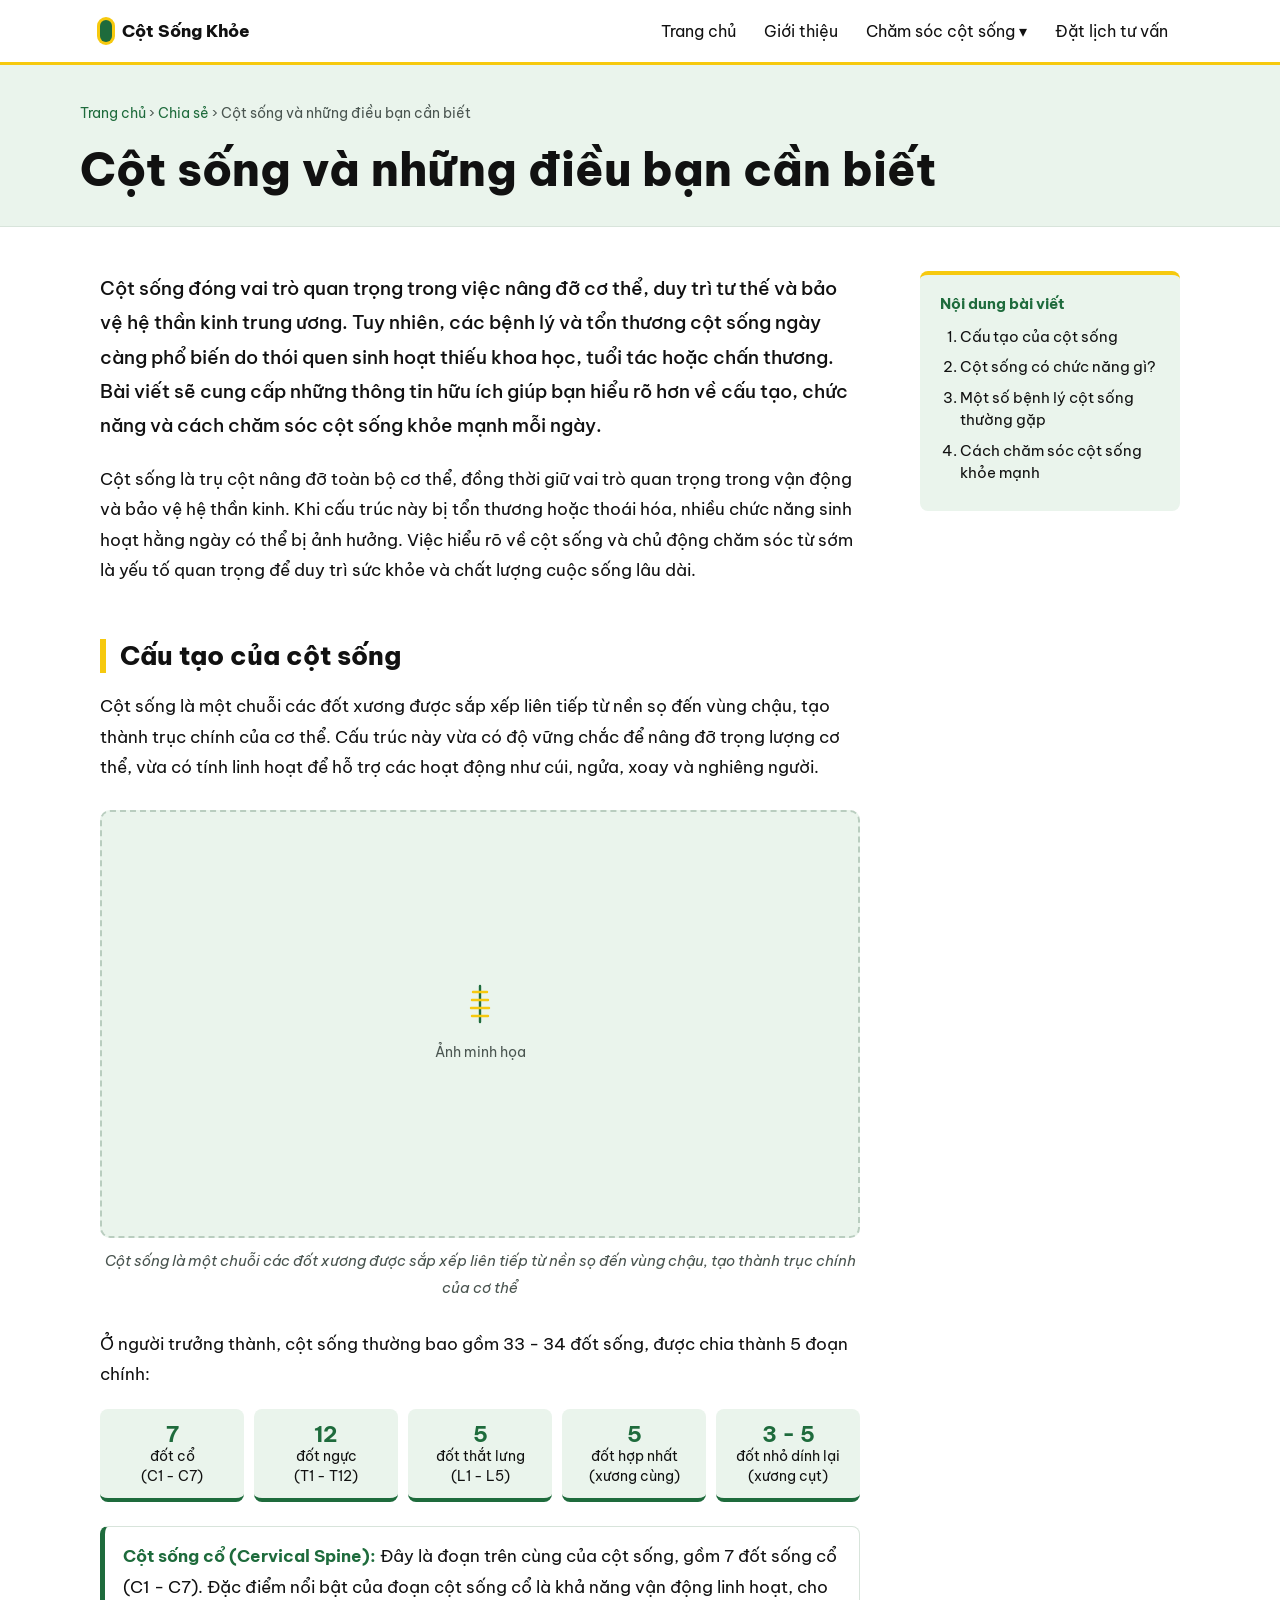
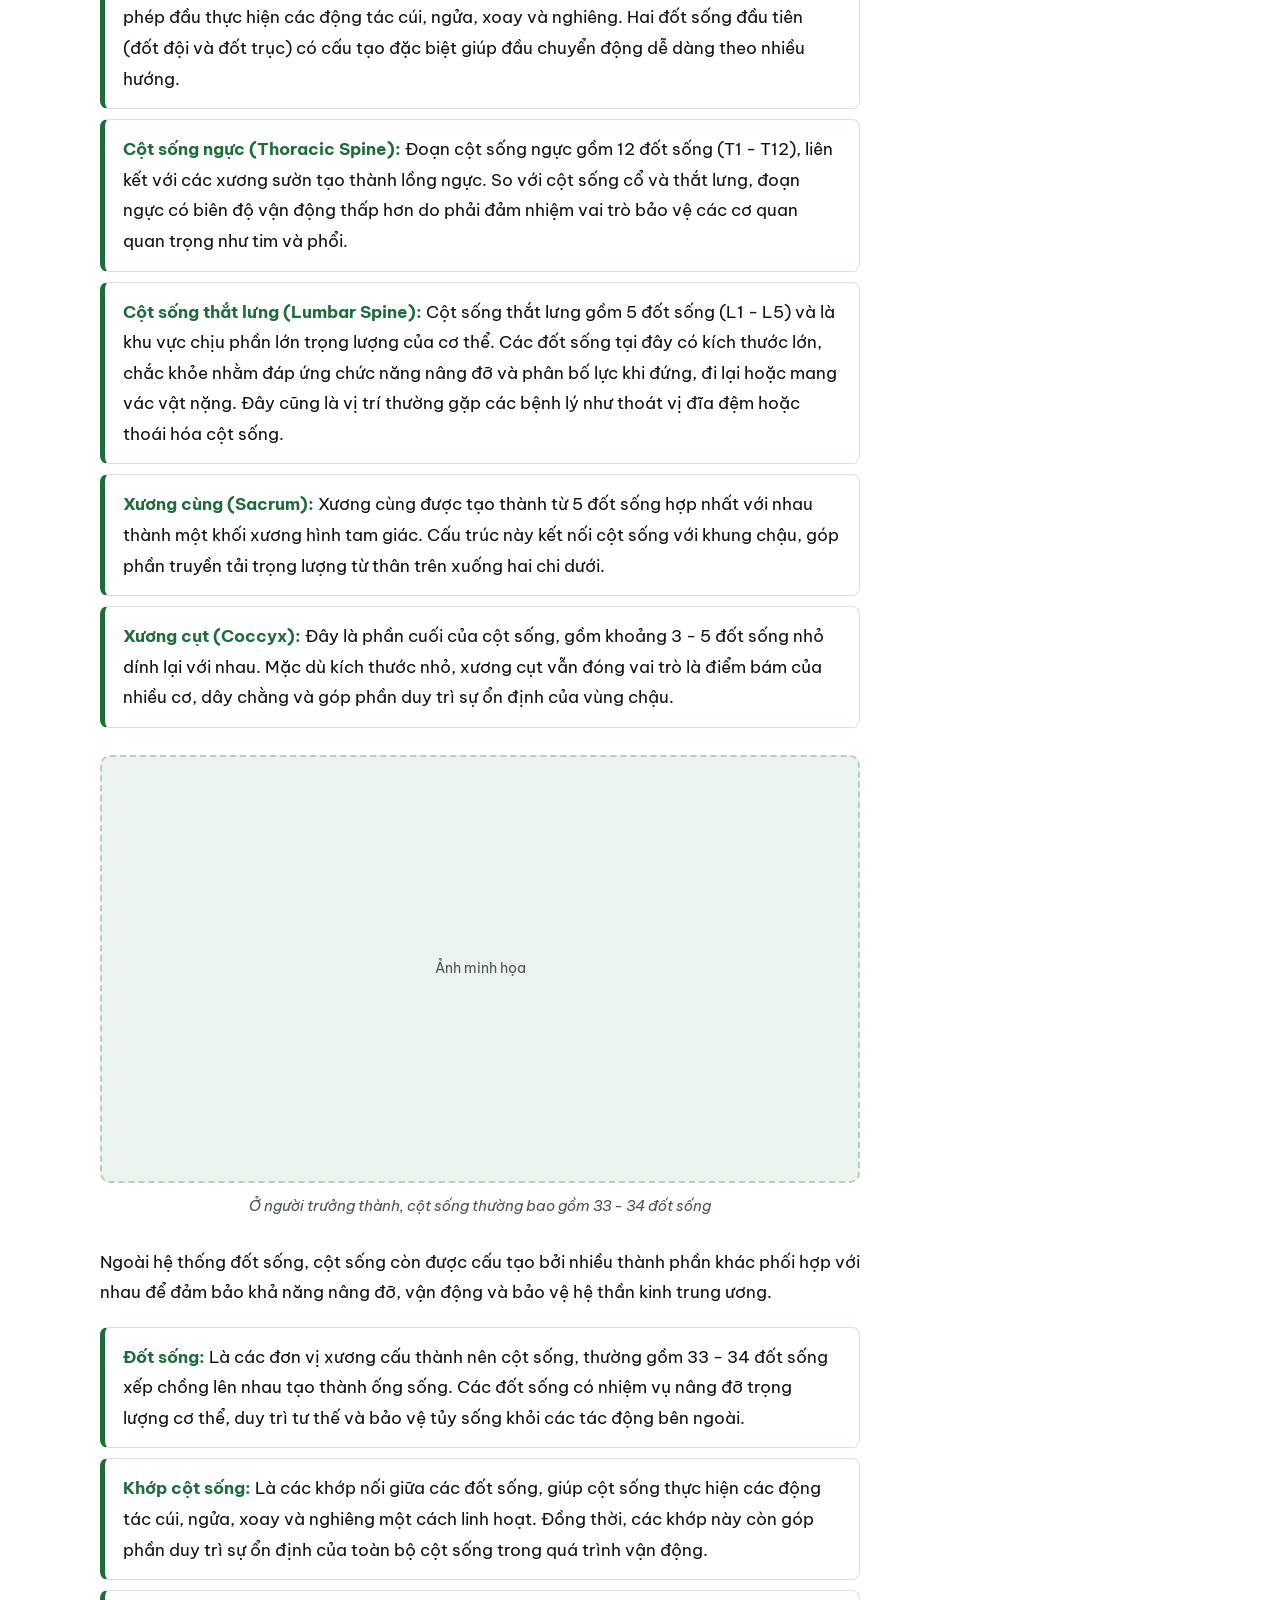
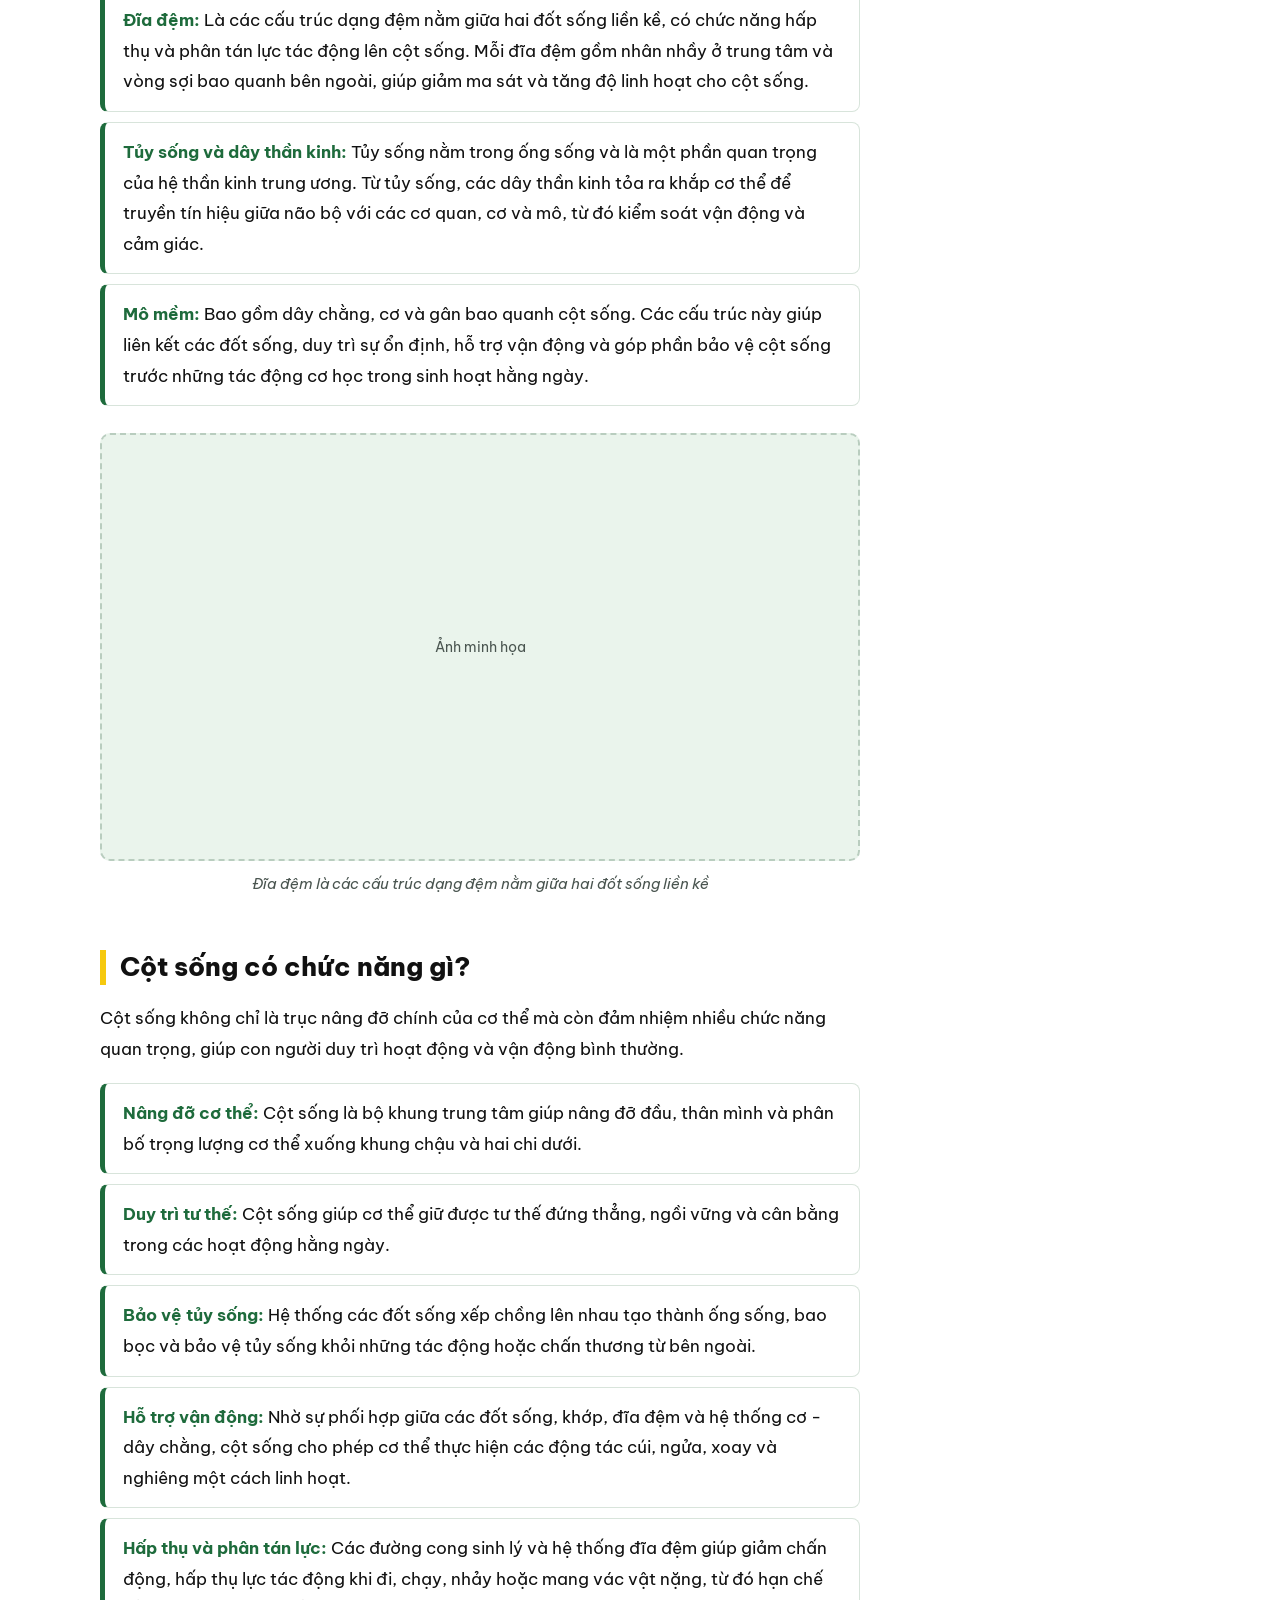
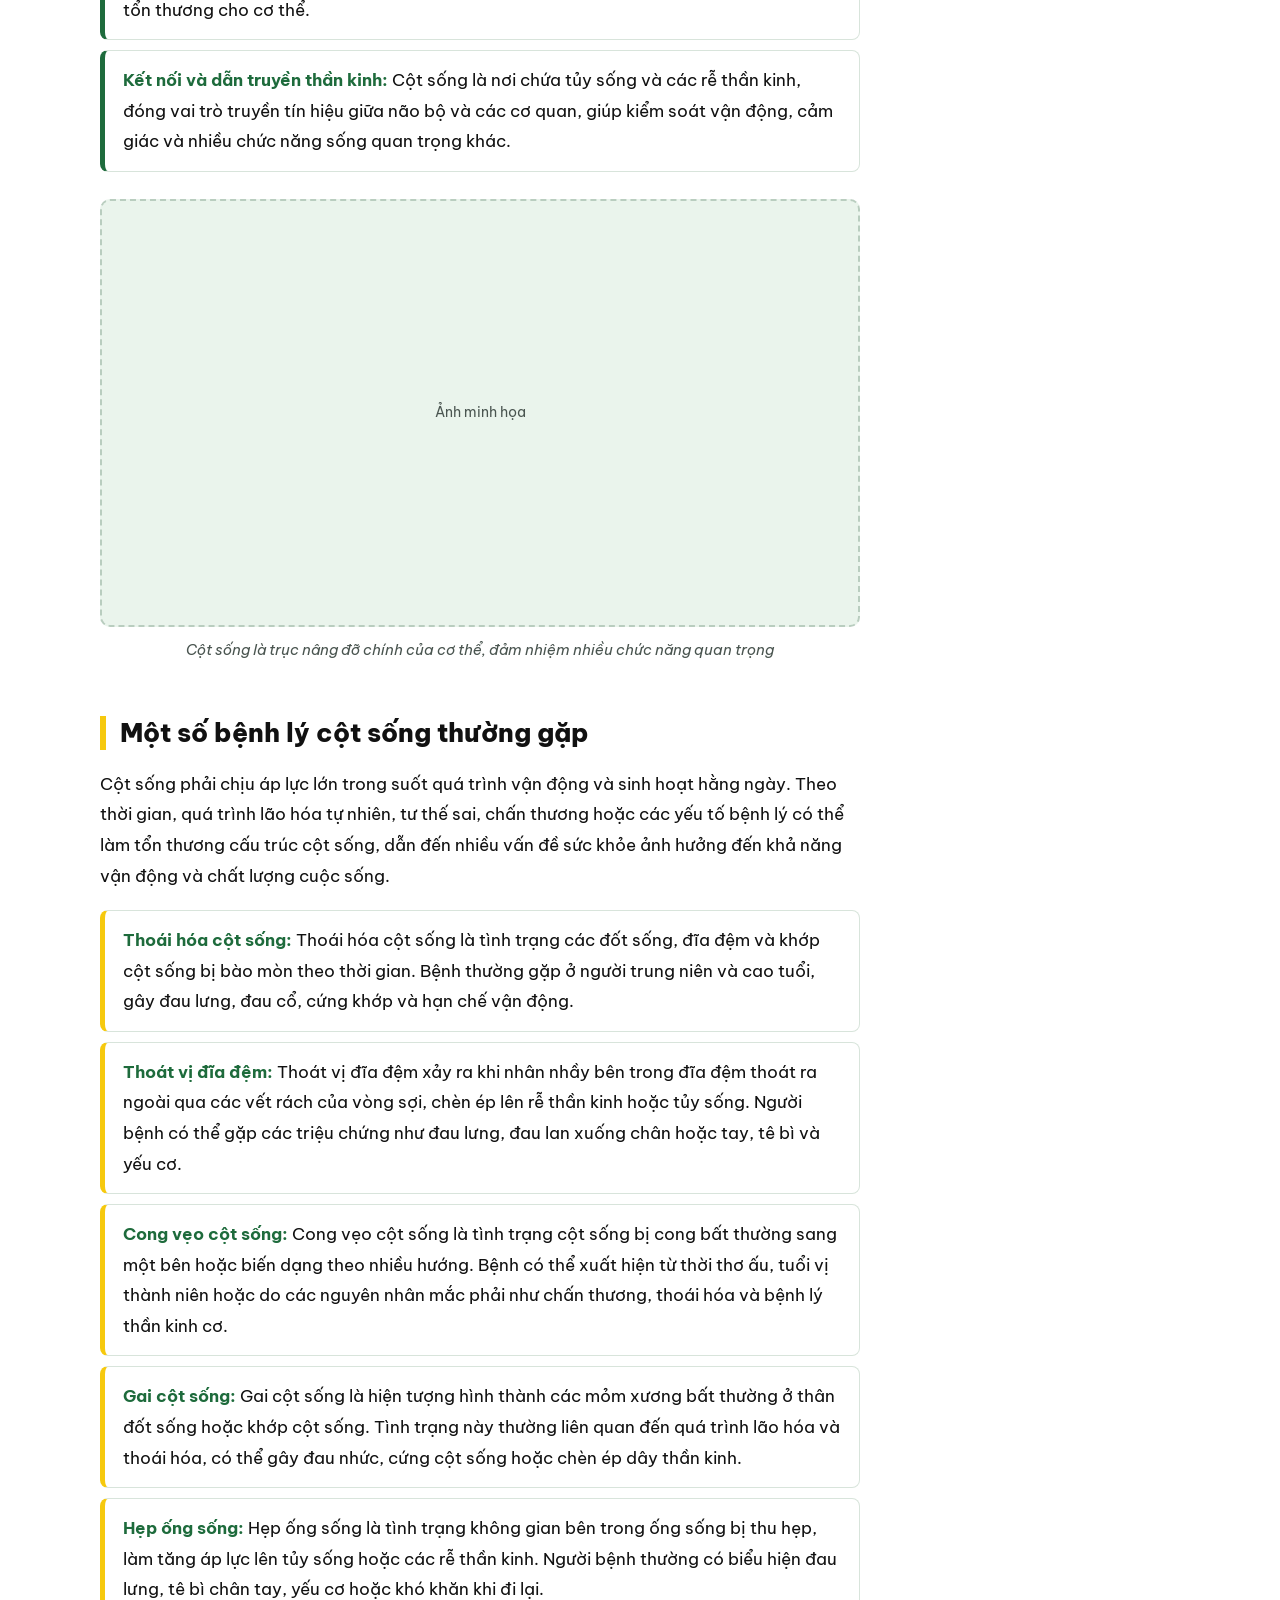
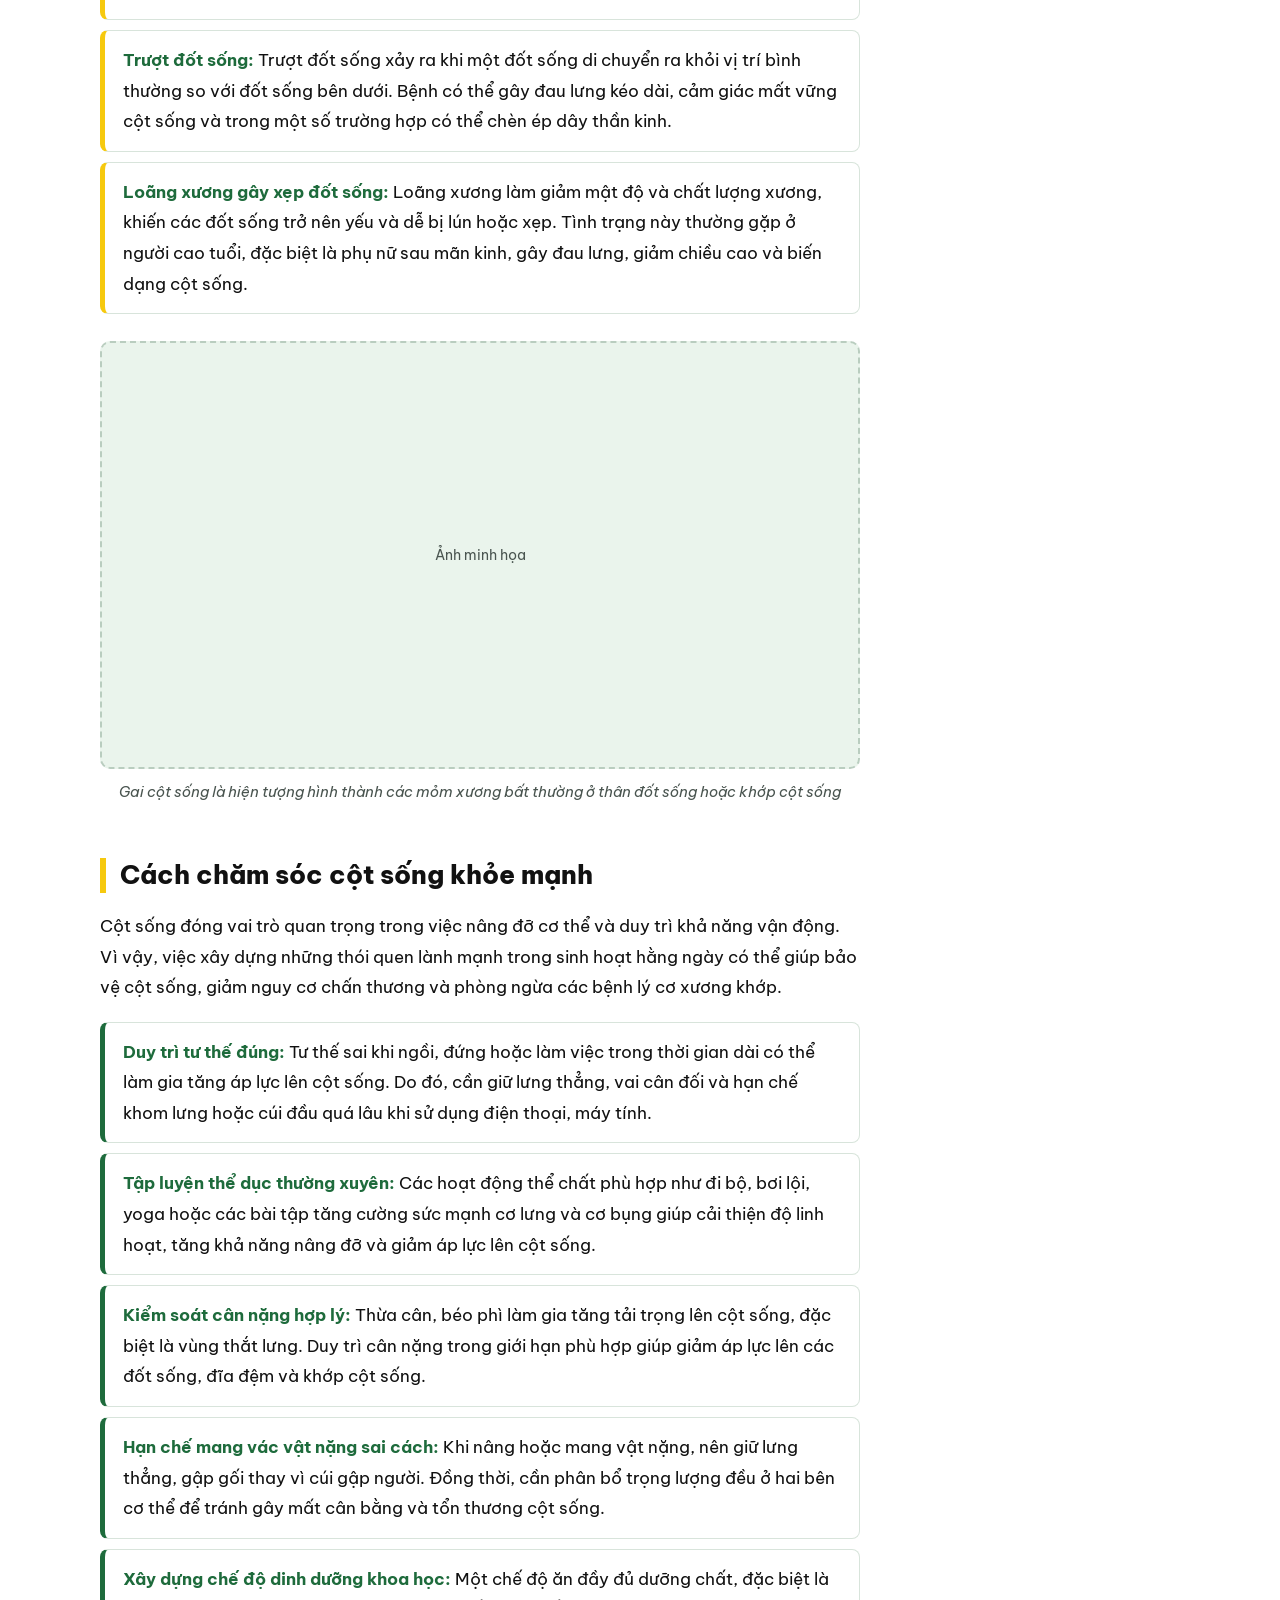
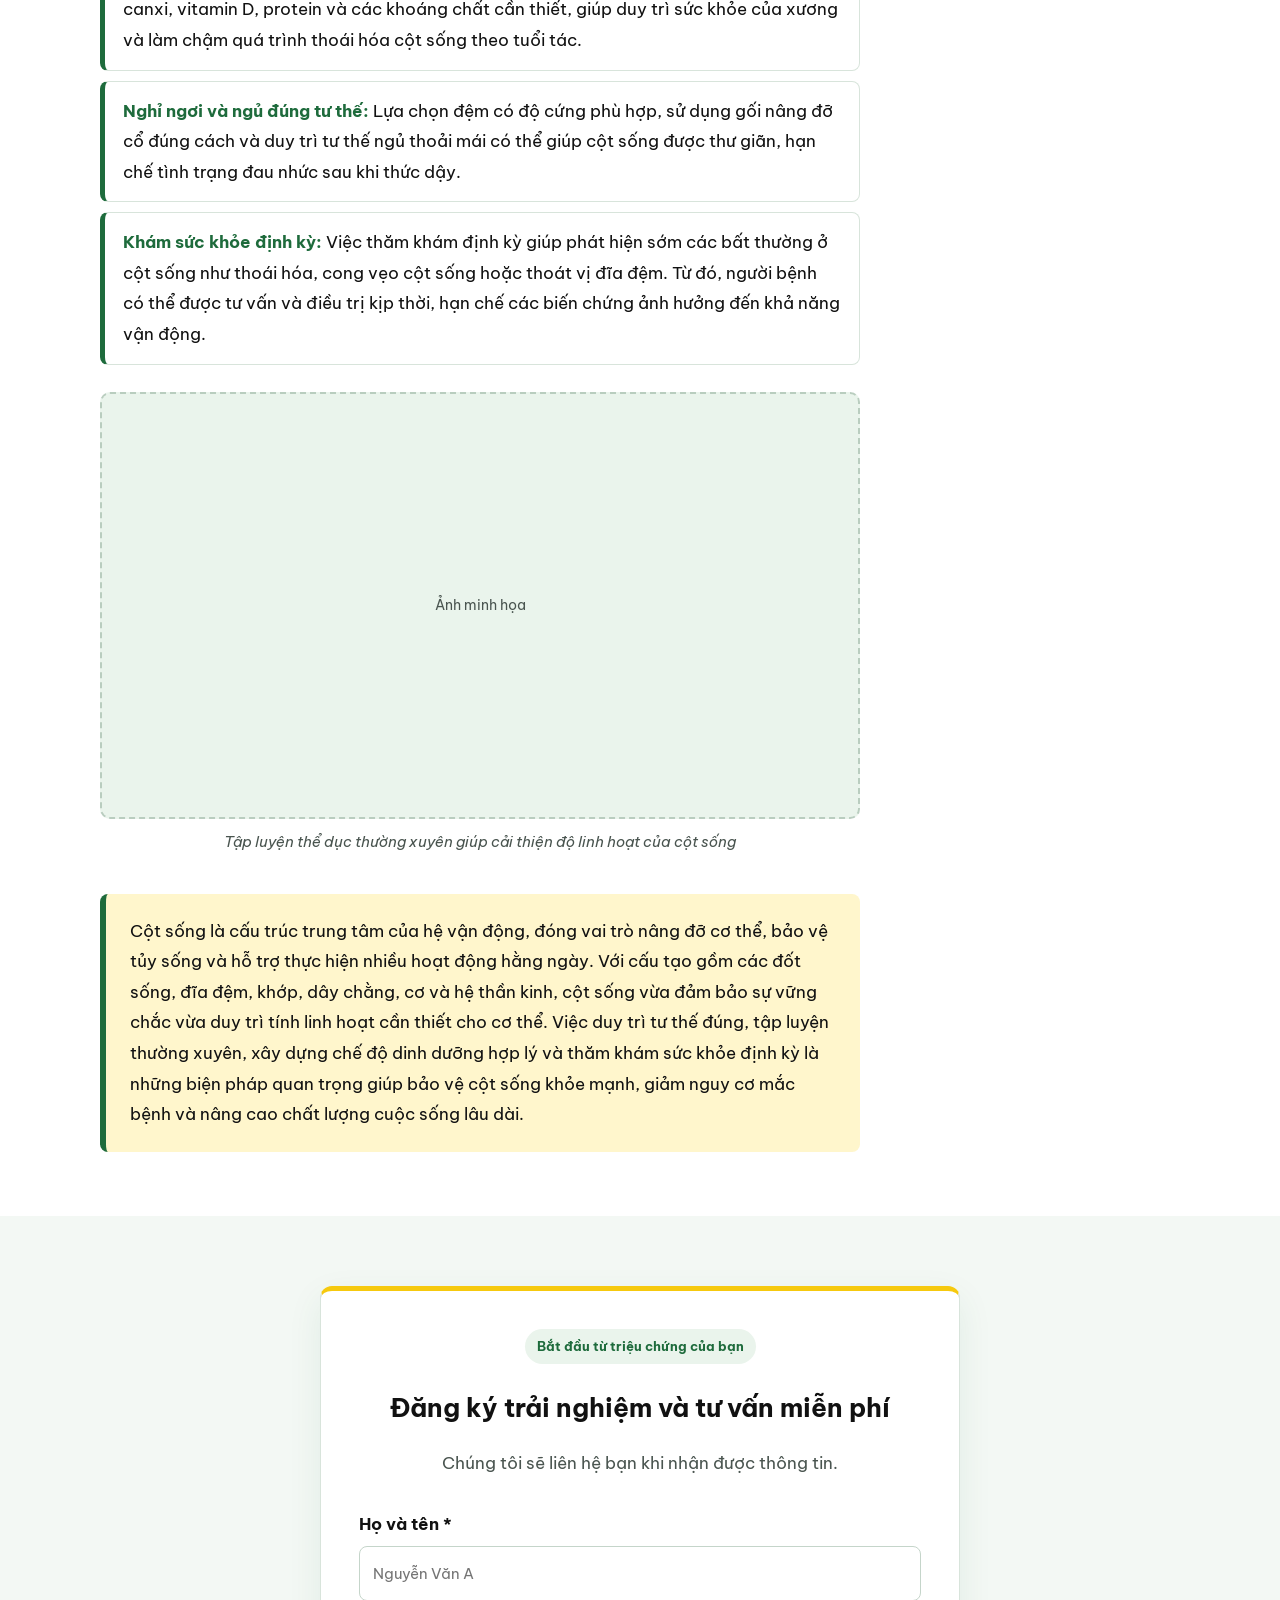
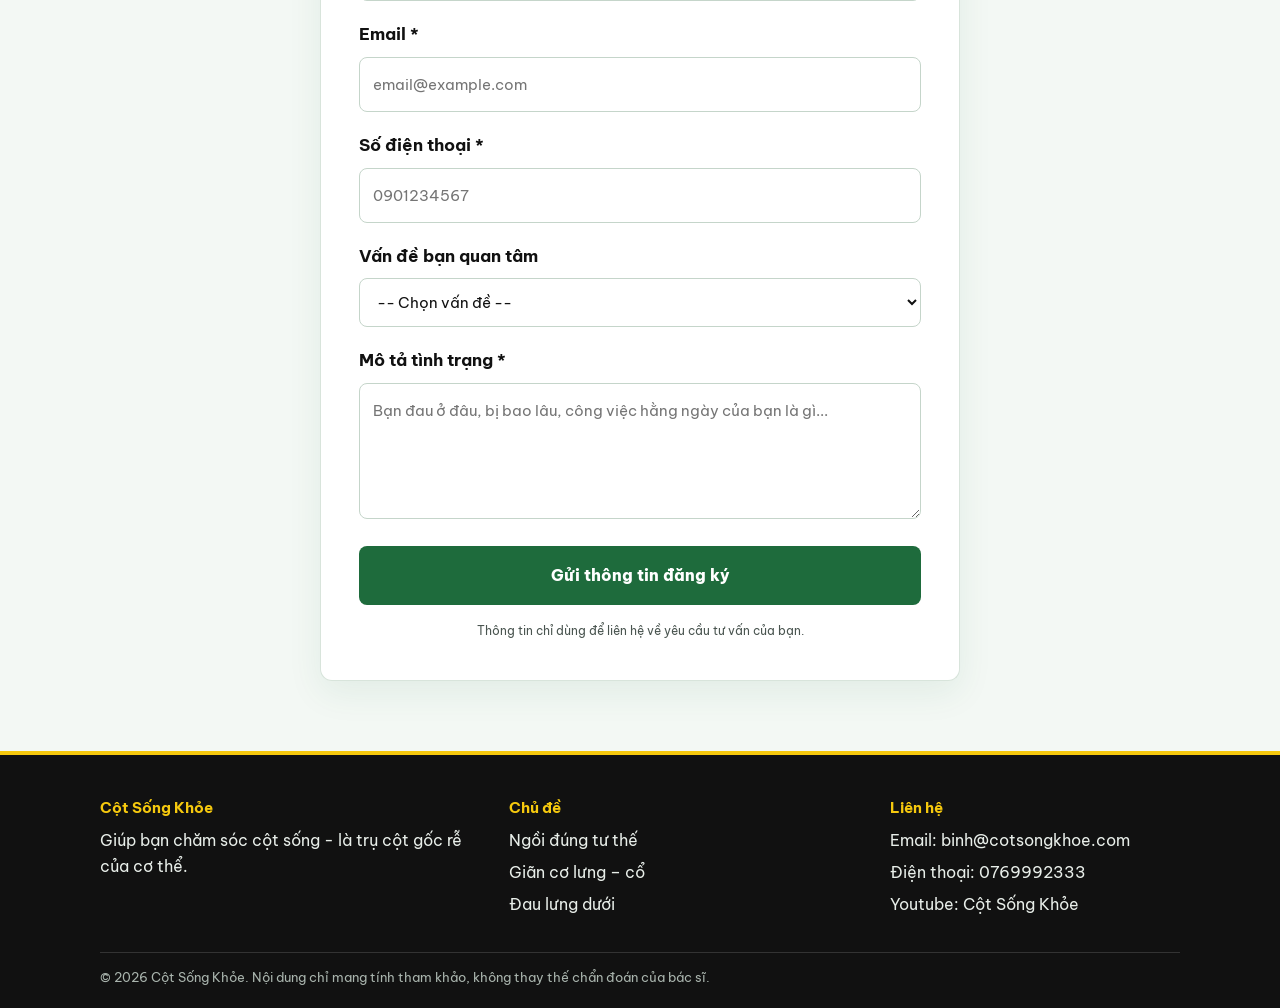
==== cot-song-va-nhung-dieu-ban-can-biet.html @ 14e8d260 "Add files via upload" ====
<!DOCTYPE html>
<html lang="vi">
<head>
<meta charset="utf-8">
<meta name="viewport" content="width=device-width, initial-scale=1, viewport-fit=cover">
<title>Cột sống và những điều bạn cần biết – Cột Sống Khỏe</title>
<meta name="description" content="Tìm hiểu cấu tạo, chức năng, các bệnh lý thường gặp và cách chăm sóc cột sống khỏe mạnh mỗi ngày.">
<meta name="keywords" content="cột sống, cấu tạo cột sống, chức năng cột sống, bệnh lý cột sống, thoái hóa cột sống, thoát vị đĩa đệm, chăm sóc cột sống">
<meta name="author" content="Bảo Yến">
<meta name="robots" content="index, follow, max-image-preview:large">
<meta name="theme-color" content="#1E6B3C">
<link rel="canonical" href="https://cotsongkhoe.com/cot-song-va-nhung-dieu-ban-can-biet.html">
<meta property="og:type" content="article">
<meta property="og:locale" content="vi_VN">
<meta property="og:site_name" content="Cột Sống Khỏe">
<meta property="og:title" content="Cột sống và những điều bạn cần biết">
<meta property="og:description" content="Tìm hiểu cấu tạo, chức năng, các bệnh lý thường gặp và cách chăm sóc cột sống khỏe mạnh mỗi ngày.">
<meta property="og:url" content="https://cotsongkhoe.com/cot-song-va-nhung-dieu-ban-can-biet.html">
<meta property="og:image" content="https://cotsongkhoe.com/cot-song-va-nhung-dieu-ban-can-biet-6.jpg">
<meta property="article:published_time" content="2026-10-18T00:00:00+07:00">
<meta property="article:author" content="Bảo Yến">
<meta property="article:section" content="Chăm sóc cột sống">
<meta name="twitter:card" content="summary_large_image">
<meta name="twitter:title" content="Cột sống và những điều bạn cần biết">
<meta name="twitter:description" content="Tìm hiểu cấu tạo, chức năng, các bệnh lý thường gặp và cách chăm sóc cột sống khỏe mạnh mỗi ngày.">
<meta name="twitter:image" content="https://cotsongkhoe.com/cot-song-va-nhung-dieu-ban-can-biet-6.jpg">
<script type="application/ld+json">
{"@context":"https://schema.org","@type":"Article","headline":"Cột sống và những điều bạn cần biết","description":"Tìm hiểu cấu tạo, chức năng, các bệnh lý thường gặp và cách chăm sóc cột sống khỏe mạnh mỗi ngày.","inLanguage":"vi-VN","datePublished":"2026-10-18","dateModified":"2026-10-18","author":{"@type":"Person","name":"Bảo Yến"},"publisher":{"@type":"Organization","name":"Cột Sống Khỏe"},"image":"https://cotsongkhoe.com/cot-song-va-nhung-dieu-ban-can-biet-6.jpg","mainEntityOfPage":"https://cotsongkhoe.com/cot-song-va-nhung-dieu-ban-can-biet.html"}
</script>
<link rel="preconnect" href="https://fonts.googleapis.com">
<link href="https://fonts.googleapis.com/css2?family=Be+Vietnam+Pro:wght@400;500;600;700;800&display=swap" rel="stylesheet">
<link rel="stylesheet" href="site.css">
<style>
:root{--green:#1E6B3C;--mint:#EAF4EC;--yellow:#F6C90E;--yellow-soft:#FFF6CC;--text:#111;--muted:#4A5550;--line:#D8E4DB;color-scheme:light}
*,*::before,*::after{box-sizing:border-box}
html{scroll-behavior:smooth}
body{margin:0;background:#fff;color:var(--text);font:400 17px/1.8 "Be Vietnam Pro",system-ui,"Segoe UI",Arial,sans-serif;padding-bottom:env(safe-area-inset-bottom,0px)}
a{color:var(--green)}
.page-head{background:var(--mint);border-bottom:1px solid var(--line);padding:36px 20px 28px}
.page-head .in,.layout{max-width:1120px;margin:0 auto}
.crumbs{font-size:14px;color:var(--muted);margin-bottom:14px}
.crumbs a{text-decoration:none}.crumbs a:hover{text-decoration:underline}
h1{font-size:clamp(1.8rem,4.6vw,2.9rem);line-height:1.25;font-weight:800;margin:0;max-width:22em}
.layout{display:grid;grid-template-columns:minmax(0,1fr) 260px;gap:56px;padding:44px 20px 64px}
.toc{order:2;align-self:start;position:sticky;top:96px;background:var(--mint);border-top:4px solid var(--yellow);border-radius:8px;padding:18px 20px;font-size:15px;line-height:1.5}
.toc h2{font-size:15px;margin:0 0 10px;border:0;padding:0;color:var(--green)}
.toc ol{margin:0;padding-left:20px}.toc li{margin-bottom:8px}.toc a{text-decoration:none;color:var(--text)}.toc a:hover{color:var(--green);text-decoration:underline}
.art{font-size:17px;max-width:760px;order:1}
.art p{margin:0 0 1.1em}
.art .lead{font-size:1.12em;font-weight:500}
.art h2{font-size:1.55em;line-height:1.3;font-weight:800;margin:2em 0 .7em;padding-left:14px;border-left:6px solid var(--yellow);scroll-margin-top:96px}
.chips{display:grid;grid-template-columns:repeat(5,1fr);gap:10px;margin:0 0 1.4em;padding:0;list-style:none}
.chips li{background:var(--mint);border-bottom:4px solid var(--green);border-radius:8px;padding:12px 8px;text-align:center;font-size:.82em;line-height:1.4}
.chips b{display:block;font-size:1.6em;color:var(--green);line-height:1.2}
.defs{list-style:none;margin:0 0 1.4em;padding:0}
.defs li{padding:14px 18px;margin-bottom:10px;border:1px solid var(--line);border-left:5px solid var(--green);border-radius:8px;background:#fff}
.defs.warn li{border-left-color:var(--yellow)}
.defs strong{color:var(--green)}
figure{margin:1.6em 0}
.fig{aspect-ratio:16/9;background:var(--mint);border:2px dashed #B9CDBF;border-radius:10px;display:grid;place-items:center;text-align:center;color:var(--muted);font-size:14px}
.fig svg{width:44px;height:44px;margin-bottom:6px}
figcaption{margin-top:10px;font-size:.88em;color:var(--muted);text-align:center;font-style:italic}
.sum{margin-top:2.2em;padding:22px 24px;background:var(--yellow-soft);border-left:6px solid var(--green);border-radius:8px}
.sum p{margin:0}
@media(max-width:900px){
 .layout{grid-template-columns:1fr;gap:28px;padding-top:28px}
 .toc{order:0;position:static}
 .art{order:1}
 .chips{grid-template-columns:repeat(2,1fr)}
 .chips li:last-child{grid-column:1/-1}
}
@media(prefers-reduced-motion:reduce){html{scroll-behavior:auto}}
</style>
</head>
<body>
<div id="site-header"></div>

<div class="page-head"><div class="in">
 <div class="crumbs"><a href="index.html">Trang chủ</a> › <a href="index.html#/chia-se">Chia sẻ</a> › Cột sống và những điều bạn cần biết</div>
 <h1>Cột sống và những điều bạn cần biết</h1>
</div></div>

<div class="layout">
<aside class="toc" aria-label="Mục lục">
 <h2>Nội dung bài viết</h2>
 <ol>
  <li><a href="#cau-tao">Cấu tạo của cột sống</a></li>
  <li><a href="#chuc-nang">Cột sống có chức năng gì?</a></li>
  <li><a href="#benh-ly">Một số bệnh lý cột sống thường gặp</a></li>
  <li><a href="#cham-soc">Cách chăm sóc cột sống khỏe mạnh</a></li>
 </ol>
</aside>

<article class="art" id="art">
<p class="lead">Cột sống đóng vai trò quan trọng trong việc nâng đỡ cơ thể, duy trì tư thế và bảo vệ hệ thần kinh trung ương. Tuy nhiên, các bệnh lý và tổn thương cột sống ngày càng phổ biến do thói quen sinh hoạt thiếu khoa học, tuổi tác hoặc chấn thương. Bài viết sẽ cung cấp những thông tin hữu ích giúp bạn hiểu rõ hơn về cấu tạo, chức năng và cách chăm sóc cột sống khỏe mạnh mỗi ngày.</p>
<p>Cột sống là trụ cột nâng đỡ toàn bộ cơ thể, đồng thời giữ vai trò quan trọng trong vận động và bảo vệ hệ thần kinh. Khi cấu trúc này bị tổn thương hoặc thoái hóa, nhiều chức năng sinh hoạt hằng ngày có thể bị ảnh hưởng. Việc hiểu rõ về cột sống và chủ động chăm sóc từ sớm là yếu tố quan trọng để duy trì sức khỏe và chất lượng cuộc sống lâu dài.</p>

<h2 id="cau-tao">Cấu tạo của cột sống</h2>
<p>Cột sống là một chuỗi các đốt xương được sắp xếp liên tiếp từ nền sọ đến vùng chậu, tạo thành trục chính của cơ thể. Cấu trúc này vừa có độ vững chắc để nâng đỡ trọng lượng cơ thể, vừa có tính linh hoạt để hỗ trợ các hoạt động như cúi, ngửa, xoay và nghiêng người.</p>
<figure><div class="fig" role="img" aria-label="Vị trí ảnh minh họa"><div><svg viewBox="0 0 44 44" fill="none" stroke="#1E6B3C" stroke-width="2.4" stroke-linecap="round"><path d="M22 4v36"/><path d="M15 10h14M14 18h16M13 26h18M14 34h16" stroke="#F6C90E"/></svg><br>Ảnh minh họa</div></div><figcaption>Cột sống là một chuỗi các đốt xương được sắp xếp liên tiếp từ nền sọ đến vùng chậu, tạo thành trục chính của cơ thể</figcaption></figure>
<p>Ở người trưởng thành, cột sống thường bao gồm 33 - 34 đốt sống, được chia thành 5 đoạn chính:</p>
<ul class="chips" aria-label="Tóm tắt 5 đoạn cột sống">
 <li><b>7</b>đốt cổ<br>(C1 - C7)</li><li><b>12</b>đốt ngực<br>(T1 - T12)</li><li><b>5</b>đốt thắt lưng<br>(L1 - L5)</li><li><b>5</b>đốt hợp nhất<br>(xương cùng)</li><li><b>3 - 5</b>đốt nhỏ dính lại<br>(xương cụt)</li>
</ul>
<ul class="defs">
 <li><strong>Cột sống cổ (Cervical Spine):</strong> Đây là đoạn trên cùng của cột sống, gồm 7 đốt sống cổ (C1 - C7). Đặc điểm nổi bật của đoạn cột sống cổ là khả năng vận động linh hoạt, cho phép đầu thực hiện các động tác cúi, ngửa, xoay và nghiêng. Hai đốt sống đầu tiên (đốt đội và đốt trục) có cấu tạo đặc biệt giúp đầu chuyển động dễ dàng theo nhiều hướng.</li>
 <li><strong>Cột sống ngực (Thoracic Spine):</strong> Đoạn cột sống ngực gồm 12 đốt sống (T1 - T12), liên kết với các xương sườn tạo thành lồng ngực. So với cột sống cổ và thắt lưng, đoạn ngực có biên độ vận động thấp hơn do phải đảm nhiệm vai trò bảo vệ các cơ quan quan trọng như tim và phổi.</li>
 <li><strong>Cột sống thắt lưng (Lumbar Spine):</strong> Cột sống thắt lưng gồm 5 đốt sống (L1 - L5) và là khu vực chịu phần lớn trọng lượng của cơ thể. Các đốt sống tại đây có kích thước lớn, chắc khỏe nhằm đáp ứng chức năng nâng đỡ và phân bố lực khi đứng, đi lại hoặc mang vác vật nặng. Đây cũng là vị trí thường gặp các bệnh lý như thoát vị đĩa đệm hoặc thoái hóa cột sống.</li>
 <li><strong>Xương cùng (Sacrum):</strong> Xương cùng được tạo thành từ 5 đốt sống hợp nhất với nhau thành một khối xương hình tam giác. Cấu trúc này kết nối cột sống với khung chậu, góp phần truyền tải trọng lượng từ thân trên xuống hai chi dưới.</li>
 <li><strong>Xương cụt (Coccyx):</strong> Đây là phần cuối của cột sống, gồm khoảng 3 - 5 đốt sống nhỏ dính lại với nhau. Mặc dù kích thước nhỏ, xương cụt vẫn đóng vai trò là điểm bám của nhiều cơ, dây chằng và góp phần duy trì sự ổn định của vùng chậu.</li>
</ul>
<figure><div class="fig" role="img" aria-label="Vị trí ảnh minh họa"><div>Ảnh minh họa</div></div><figcaption>Ở người trưởng thành, cột sống thường bao gồm 33 - 34 đốt sống</figcaption></figure>
<p>Ngoài hệ thống đốt sống, cột sống còn được cấu tạo bởi nhiều thành phần khác phối hợp với nhau để đảm bảo khả năng nâng đỡ, vận động và bảo vệ hệ thần kinh trung ương.</p>
<ul class="defs">
 <li><strong>Đốt sống:</strong> Là các đơn vị xương cấu thành nên cột sống, thường gồm 33 - 34 đốt sống xếp chồng lên nhau tạo thành ống sống. Các đốt sống có nhiệm vụ nâng đỡ trọng lượng cơ thể, duy trì tư thế và bảo vệ tủy sống khỏi các tác động bên ngoài.</li>
 <li><strong>Khớp cột sống:</strong> Là các khớp nối giữa các đốt sống, giúp cột sống thực hiện các động tác cúi, ngửa, xoay và nghiêng một cách linh hoạt. Đồng thời, các khớp này còn góp phần duy trì sự ổn định của toàn bộ cột sống trong quá trình vận động.</li>
 <li><strong>Đĩa đệm:</strong> Là các cấu trúc dạng đệm nằm giữa hai đốt sống liền kề, có chức năng hấp thụ và phân tán lực tác động lên cột sống. Mỗi đĩa đệm gồm nhân nhầy ở trung tâm và vòng sợi bao quanh bên ngoài, giúp giảm ma sát và tăng độ linh hoạt cho cột sống.</li>
 <li><strong>Tủy sống và dây thần kinh:</strong> Tủy sống nằm trong ống sống và là một phần quan trọng của hệ thần kinh trung ương. Từ tủy sống, các dây thần kinh tỏa ra khắp cơ thể để truyền tín hiệu giữa não bộ với các cơ quan, cơ và mô, từ đó kiểm soát vận động và cảm giác.</li>
 <li><strong>Mô mềm:</strong> Bao gồm dây chằng, cơ và gân bao quanh cột sống. Các cấu trúc này giúp liên kết các đốt sống, duy trì sự ổn định, hỗ trợ vận động và góp phần bảo vệ cột sống trước những tác động cơ học trong sinh hoạt hằng ngày.</li>
</ul>
<figure><div class="fig" role="img" aria-label="Vị trí ảnh minh họa"><div>Ảnh minh họa</div></div><figcaption>Đĩa đệm là các cấu trúc dạng đệm nằm giữa hai đốt sống liền kề</figcaption></figure>

<h2 id="chuc-nang">Cột sống có chức năng gì?</h2>
<p>Cột sống không chỉ là trục nâng đỡ chính của cơ thể mà còn đảm nhiệm nhiều chức năng quan trọng, giúp con người duy trì hoạt động và vận động bình thường.</p>
<ul class="defs">
 <li><strong>Nâng đỡ cơ thể:</strong> Cột sống là bộ khung trung tâm giúp nâng đỡ đầu, thân mình và phân bố trọng lượng cơ thể xuống khung chậu và hai chi dưới.</li>
 <li><strong>Duy trì tư thế:</strong> Cột sống giúp cơ thể giữ được tư thế đứng thẳng, ngồi vững và cân bằng trong các hoạt động hằng ngày.</li>
 <li><strong>Bảo vệ tủy sống:</strong> Hệ thống các đốt sống xếp chồng lên nhau tạo thành ống sống, bao bọc và bảo vệ tủy sống khỏi những tác động hoặc chấn thương từ bên ngoài.</li>
 <li><strong>Hỗ trợ vận động:</strong> Nhờ sự phối hợp giữa các đốt sống, khớp, đĩa đệm và hệ thống cơ - dây chằng, cột sống cho phép cơ thể thực hiện các động tác cúi, ngửa, xoay và nghiêng một cách linh hoạt.</li>
 <li><strong>Hấp thụ và phân tán lực:</strong> Các đường cong sinh lý và hệ thống đĩa đệm giúp giảm chấn động, hấp thụ lực tác động khi đi, chạy, nhảy hoặc mang vác vật nặng, từ đó hạn chế tổn thương cho cơ thể.</li>
 <li><strong>Kết nối và dẫn truyền thần kinh:</strong> Cột sống là nơi chứa tủy sống và các rễ thần kinh, đóng vai trò truyền tín hiệu giữa não bộ và các cơ quan, giúp kiểm soát vận động, cảm giác và nhiều chức năng sống quan trọng khác.</li>
</ul>
<figure><div class="fig" role="img" aria-label="Vị trí ảnh minh họa"><div>Ảnh minh họa</div></div><figcaption>Cột sống là trục nâng đỡ chính của cơ thể, đảm nhiệm nhiều chức năng quan trọng</figcaption></figure>

<h2 id="benh-ly">Một số bệnh lý cột sống thường gặp</h2>
<p>Cột sống phải chịu áp lực lớn trong suốt quá trình vận động và sinh hoạt hằng ngày. Theo thời gian, quá trình lão hóa tự nhiên, tư thế sai, chấn thương hoặc các yếu tố bệnh lý có thể làm tổn thương cấu trúc cột sống, dẫn đến nhiều vấn đề sức khỏe ảnh hưởng đến khả năng vận động và chất lượng cuộc sống.</p>
<ul class="defs warn">
 <li><strong>Thoái hóa cột sống:</strong> Thoái hóa cột sống là tình trạng các đốt sống, đĩa đệm và khớp cột sống bị bào mòn theo thời gian. Bệnh thường gặp ở người trung niên và cao tuổi, gây đau lưng, đau cổ, cứng khớp và hạn chế vận động.</li>
 <li><strong>Thoát vị đĩa đệm:</strong> Thoát vị đĩa đệm xảy ra khi nhân nhầy bên trong đĩa đệm thoát ra ngoài qua các vết rách của vòng sợi, chèn ép lên rễ thần kinh hoặc tủy sống. Người bệnh có thể gặp các triệu chứng như đau lưng, đau lan xuống chân hoặc tay, tê bì và yếu cơ.</li>
 <li><strong>Cong vẹo cột sống:</strong> Cong vẹo cột sống là tình trạng cột sống bị cong bất thường sang một bên hoặc biến dạng theo nhiều hướng. Bệnh có thể xuất hiện từ thời thơ ấu, tuổi vị thành niên hoặc do các nguyên nhân mắc phải như chấn thương, thoái hóa và bệnh lý thần kinh cơ.</li>
 <li><strong>Gai cột sống:</strong> Gai cột sống là hiện tượng hình thành các mỏm xương bất thường ở thân đốt sống hoặc khớp cột sống. Tình trạng này thường liên quan đến quá trình lão hóa và thoái hóa, có thể gây đau nhức, cứng cột sống hoặc chèn ép dây thần kinh.</li>
 <li><strong>Hẹp ống sống:</strong> Hẹp ống sống là tình trạng không gian bên trong ống sống bị thu hẹp, làm tăng áp lực lên tủy sống hoặc các rễ thần kinh. Người bệnh thường có biểu hiện đau lưng, tê bì chân tay, yếu cơ hoặc khó khăn khi đi lại.</li>
 <li><strong>Trượt đốt sống:</strong> Trượt đốt sống xảy ra khi một đốt sống di chuyển ra khỏi vị trí bình thường so với đốt sống bên dưới. Bệnh có thể gây đau lưng kéo dài, cảm giác mất vững cột sống và trong một số trường hợp có thể chèn ép dây thần kinh.</li>
 <li><strong>Loãng xương gây xẹp đốt sống:</strong> Loãng xương làm giảm mật độ và chất lượng xương, khiến các đốt sống trở nên yếu và dễ bị lún hoặc xẹp. Tình trạng này thường gặp ở người cao tuổi, đặc biệt là phụ nữ sau mãn kinh, gây đau lưng, giảm chiều cao và biến dạng cột sống.</li>
</ul>
<figure><div class="fig" role="img" aria-label="Vị trí ảnh minh họa"><div>Ảnh minh họa</div></div><figcaption>Gai cột sống là hiện tượng hình thành các mỏm xương bất thường ở thân đốt sống hoặc khớp cột sống</figcaption></figure>

<h2 id="cham-soc">Cách chăm sóc cột sống khỏe mạnh</h2>
<p>Cột sống đóng vai trò quan trọng trong việc nâng đỡ cơ thể và duy trì khả năng vận động. Vì vậy, việc xây dựng những thói quen lành mạnh trong sinh hoạt hằng ngày có thể giúp bảo vệ cột sống, giảm nguy cơ chấn thương và phòng ngừa các bệnh lý cơ xương khớp.</p>
<ul class="defs">
 <li><strong>Duy trì tư thế đúng:</strong> Tư thế sai khi ngồi, đứng hoặc làm việc trong thời gian dài có thể làm gia tăng áp lực lên cột sống. Do đó, cần giữ lưng thẳng, vai cân đối và hạn chế khom lưng hoặc cúi đầu quá lâu khi sử dụng điện thoại, máy tính.</li>
 <li><strong>Tập luyện thể dục thường xuyên:</strong> Các hoạt động thể chất phù hợp như đi bộ, bơi lội, yoga hoặc các bài tập tăng cường sức mạnh cơ lưng và cơ bụng giúp cải thiện độ linh hoạt, tăng khả năng nâng đỡ và giảm áp lực lên cột sống.</li>
 <li><strong>Kiểm soát cân nặng hợp lý:</strong> Thừa cân, béo phì làm gia tăng tải trọng lên cột sống, đặc biệt là vùng thắt lưng. Duy trì cân nặng trong giới hạn phù hợp giúp giảm áp lực lên các đốt sống, đĩa đệm và khớp cột sống.</li>
 <li><strong>Hạn chế mang vác vật nặng sai cách:</strong> Khi nâng hoặc mang vật nặng, nên giữ lưng thẳng, gập gối thay vì cúi gập người. Đồng thời, cần phân bổ trọng lượng đều ở hai bên cơ thể để tránh gây mất cân bằng và tổn thương cột sống.</li>
 <li><strong>Xây dựng chế độ dinh dưỡng khoa học:</strong> Một chế độ ăn đầy đủ dưỡng chất, đặc biệt là canxi, vitamin D, protein và các khoáng chất cần thiết, giúp duy trì sức khỏe của xương và làm chậm quá trình thoái hóa cột sống theo tuổi tác.</li>
 <li><strong>Nghỉ ngơi và ngủ đúng tư thế:</strong> Lựa chọn đệm có độ cứng phù hợp, sử dụng gối nâng đỡ cổ đúng cách và duy trì tư thế ngủ thoải mái có thể giúp cột sống được thư giãn, hạn chế tình trạng đau nhức sau khi thức dậy.</li>
 <li><strong>Khám sức khỏe định kỳ:</strong> Việc thăm khám định kỳ giúp phát hiện sớm các bất thường ở cột sống như thoái hóa, cong vẹo cột sống hoặc thoát vị đĩa đệm. Từ đó, người bệnh có thể được tư vấn và điều trị kịp thời, hạn chế các biến chứng ảnh hưởng đến khả năng vận động.</li>
</ul>
<figure><div class="fig" role="img" aria-label="Vị trí ảnh minh họa (cot-song-va-nhung-dieu-ban-can-biet-6.jpg)"><div>Ảnh minh họa</div></div><figcaption>Tập luyện thể dục thường xuyên giúp cải thiện độ linh hoạt của cột sống</figcaption></figure>

<div class="sum"><p>Cột sống là cấu trúc trung tâm của hệ vận động, đóng vai trò nâng đỡ cơ thể, bảo vệ tủy sống và hỗ trợ thực hiện nhiều hoạt động hằng ngày. Với cấu tạo gồm các đốt sống, đĩa đệm, khớp, dây chằng, cơ và hệ thần kinh, cột sống vừa đảm bảo sự vững chắc vừa duy trì tính linh hoạt cần thiết cho cơ thể. Việc duy trì tư thế đúng, tập luyện thường xuyên, xây dựng chế độ dinh dưỡng hợp lý và thăm khám sức khỏe định kỳ là những biện pháp quan trọng giúp bảo vệ cột sống khỏe mạnh, giảm nguy cơ mắc bệnh và nâng cao chất lượng cuộc sống lâu dài.</p></div>
</article>
</div>

<div id="form-module"></div>
<div id="site-footer"></div>

<script src="site.js"></script>
</body>
</html>
---- site.css ----
/* site.css – Header & Footer (đã scope trong #site-header / #site-footer)
   Không ảnh hưởng và không bị ảnh hưởng bởi CSS của trang. */

/* ===== Biến màu + nền chung (chỉ có hiệu lực trong header/footer) ===== */
#site-header,
#site-footer{
  --green:#1E6B3C;
  --mint:#EAF4EC;
  --yellow:#F6C90E;
  --yellow-soft:#FFF6CC;
  --bg:#FFFFFF;
  --text:#111111;
  --line:#D8E4DB;
  --black:#111111;
  font:400 16px/1.65 "Be Vietnam Pro",system-ui,"Segoe UI",Arial,sans-serif;
  color:var(--text);
}
#site-header *,
#site-footer *{box-sizing:border-box}
#site-header a,
#site-footer a{color:inherit;text-decoration:none}
#site-header p,
#site-footer p{max-width:none}
#site-header ul,
#site-footer ul{list-style:none;margin:0;padding:0}

/* ===== HEADER ===== */
/* sticky đặt trên wrapper để dính được suốt trang */
#site-header{
  position:sticky;
  top:0;
  z-index:100;
  padding-top:env(safe-area-inset-top,0px);
  background:var(--bg);
}
#site-header .hdr{
  position:relative;
  background:var(--bg);
  border-bottom:3px solid var(--yellow);
}
#site-header .wrap{
  max-width:1120px;
  margin:0 auto;
  padding:0 20px;
  height:62px;
  display:flex;
  align-items:center;
  justify-content:space-between;
}

#site-header .brand{
  display:flex;
  align-items:center;
  gap:10px;
  font-weight:800;
  font-size:17px;
  color:var(--black);
}
#site-header .brand i{
  display:inline-block;
  width:12px;
  height:22px;
  background:var(--green);
  border-radius:6px;
  box-shadow:0 0 0 3px var(--yellow);
}

#site-header .nav{display:flex;gap:4px;align-items:center}
#site-header .nav a,
#site-header .nav button{
  color:var(--text);
  background:none;
  border:0;
  font:inherit;
  line-height:1.4;
  padding:8px 12px;
  border-radius:6px;
  cursor:pointer;
}
#site-header .nav a:hover,
#site-header .nav button:hover{background:var(--mint)}
#site-header .nav a.on{
  background:var(--yellow-soft);
  box-shadow:inset 0 -3px 0 var(--green);
  border-radius:6px 6px 0 0;
}

/* nút CTA trong menu (class "btn") */
#site-header .nav .btn{
  display:inline-block;
  padding:9px 18px;
  margin:0 0 0 6px;
  border:2px solid var(--black);
  border-radius:6px;
  background:var(--yellow);
  color:var(--black);
  font-weight:700;
  transform:none;
}
#site-header .nav .btn:hover{background:var(--yellow);filter:brightness(.95);transform:none}

/* dropdown */
#site-header .dd{position:relative}
#site-header .dd-menu{
  display:none;
  position:absolute;
  left:0;
  top:100%;
  z-index:110;
  min-width:320px;
  padding:6px;
  background:var(--bg);
  border:1px solid var(--line);
  border-top:3px solid var(--green);
  border-radius:0 0 8px 8px;
  box-shadow:0 12px 30px rgba(0,0,0,.15);
}
#site-header .dd:hover .dd-menu,
#site-header .dd.open .dd-menu,
#site-header .dd:focus-within .dd-menu{display:block}
#site-header .dd-menu a{display:block}

#site-header .burger{display:none}

/* ===== FOOTER ===== */
#site-footer .ftr{
  background:var(--black);
  color:#E8EEE9;
  padding:44px 0 20px;
  border-top:4px solid var(--yellow);
}
#site-footer .wrap{max-width:1120px;margin:0 auto;padding:0 20px}
#site-footer .cols{
  display:grid;
  grid-template-columns:1.3fr 1.2fr 1fr;
  gap:32px;
}
#site-footer h3{
  margin:0 0 .6em;
  font-family:inherit;
  font-size:15px;
  font-weight:700;
  line-height:1.25;
  color:var(--yellow);
}
#site-footer p{margin:0 0 .8em;color:#E8EEE9}
#site-footer li{margin-bottom:6px}
#site-footer a:hover{color:var(--yellow);text-decoration:underline}
#site-footer .copy{
  margin-top:28px;
  padding-top:14px;
  border-top:1px solid #333;
  font-size:13px;
  color:#A9B4AD;
}

/* ===== Focus & motion ===== */
#site-header :focus-visible,
#site-footer :focus-visible{outline:3px solid var(--yellow);outline-offset:2px}
#site-header .hdr :focus-visible{outline-color:var(--green)}

@media(prefers-reduced-motion:reduce){
  #site-header *,
  #site-footer *{transition:none!important}
}

/* ===== MOBILE (900px, khớp với trang) ===== */
@media(max-width:900px){
  #site-header .burger{
    display:block;
    background:none;
    border:2px solid var(--green);
    color:var(--text);
    border-radius:6px;
    padding:6px 10px;
    font:inherit;
    cursor:pointer;
  }
  #site-header .nav{
    display:none;
    position:absolute;
    left:0;
    right:0;
    top:100%;
    flex-direction:column;
    align-items:stretch;
    gap:0;
    padding:8px 20px 16px;
    background:var(--bg);
    border-bottom:3px solid var(--yellow);
    box-shadow:0 12px 24px rgba(0,0,0,.1);
  }
  #site-header .nav.open{display:flex}
  #site-header .nav .btn{margin:8px 0 0;text-align:center}
  #site-header .dd-menu{
    position:static;
    display:block;
    min-width:0;
    margin-left:12px;
    padding:0;
    background:transparent;
    border:0;
    border-left:3px solid var(--yellow);
    border-radius:0;
    box-shadow:none;
  }
  #site-footer .cols{grid-template-columns:1fr;gap:28px}
}
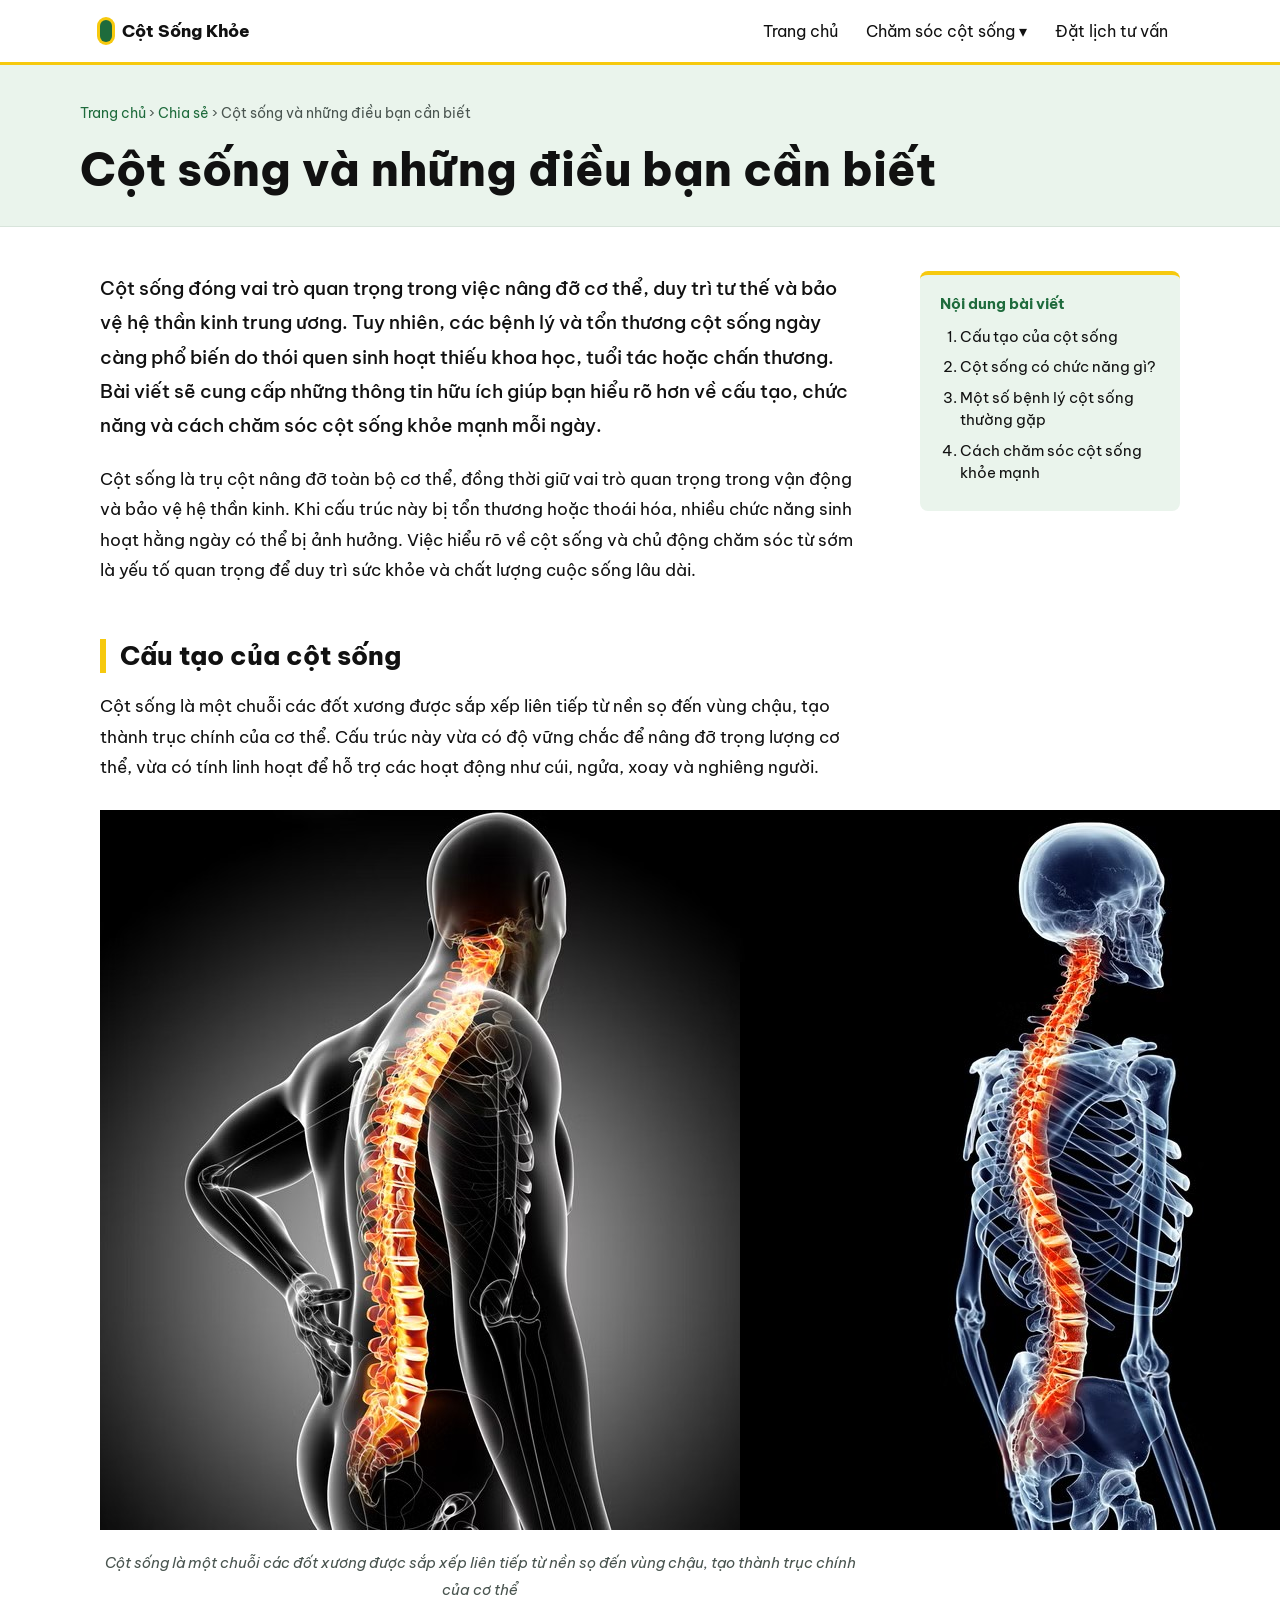
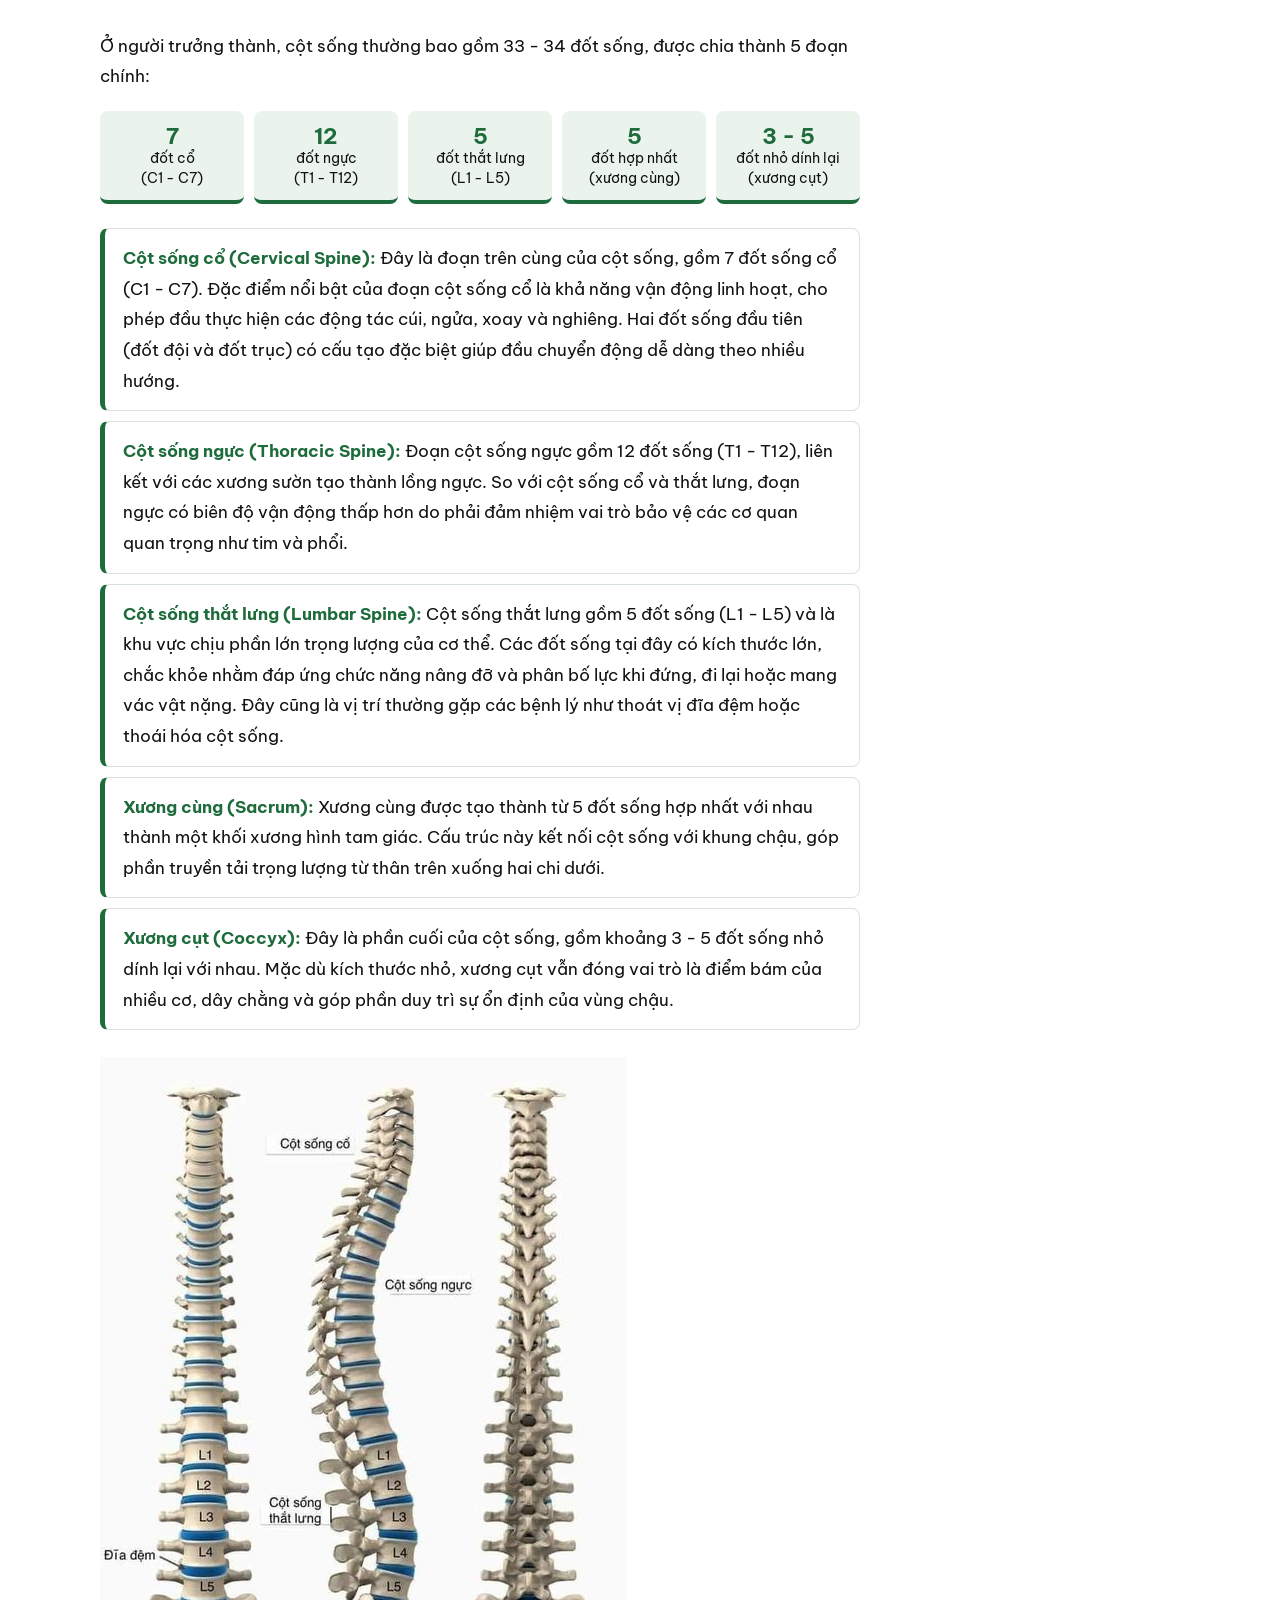
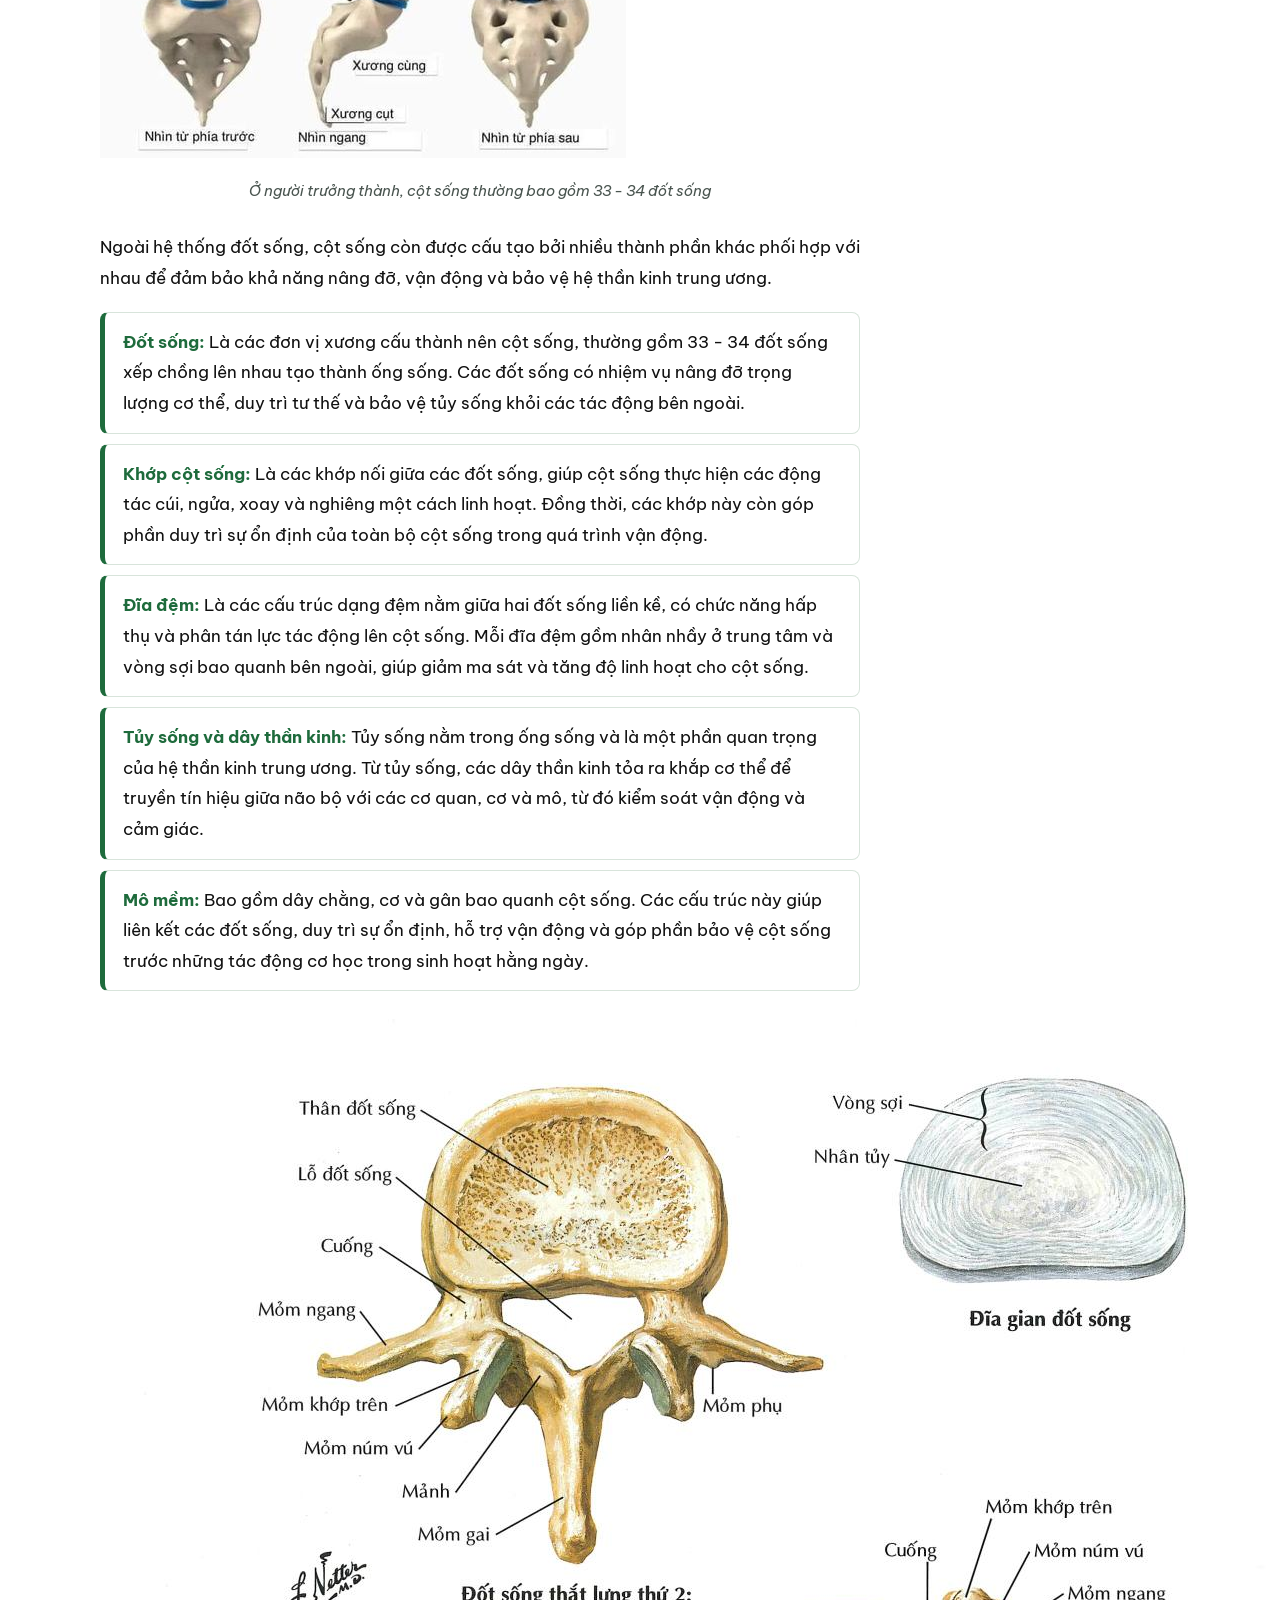
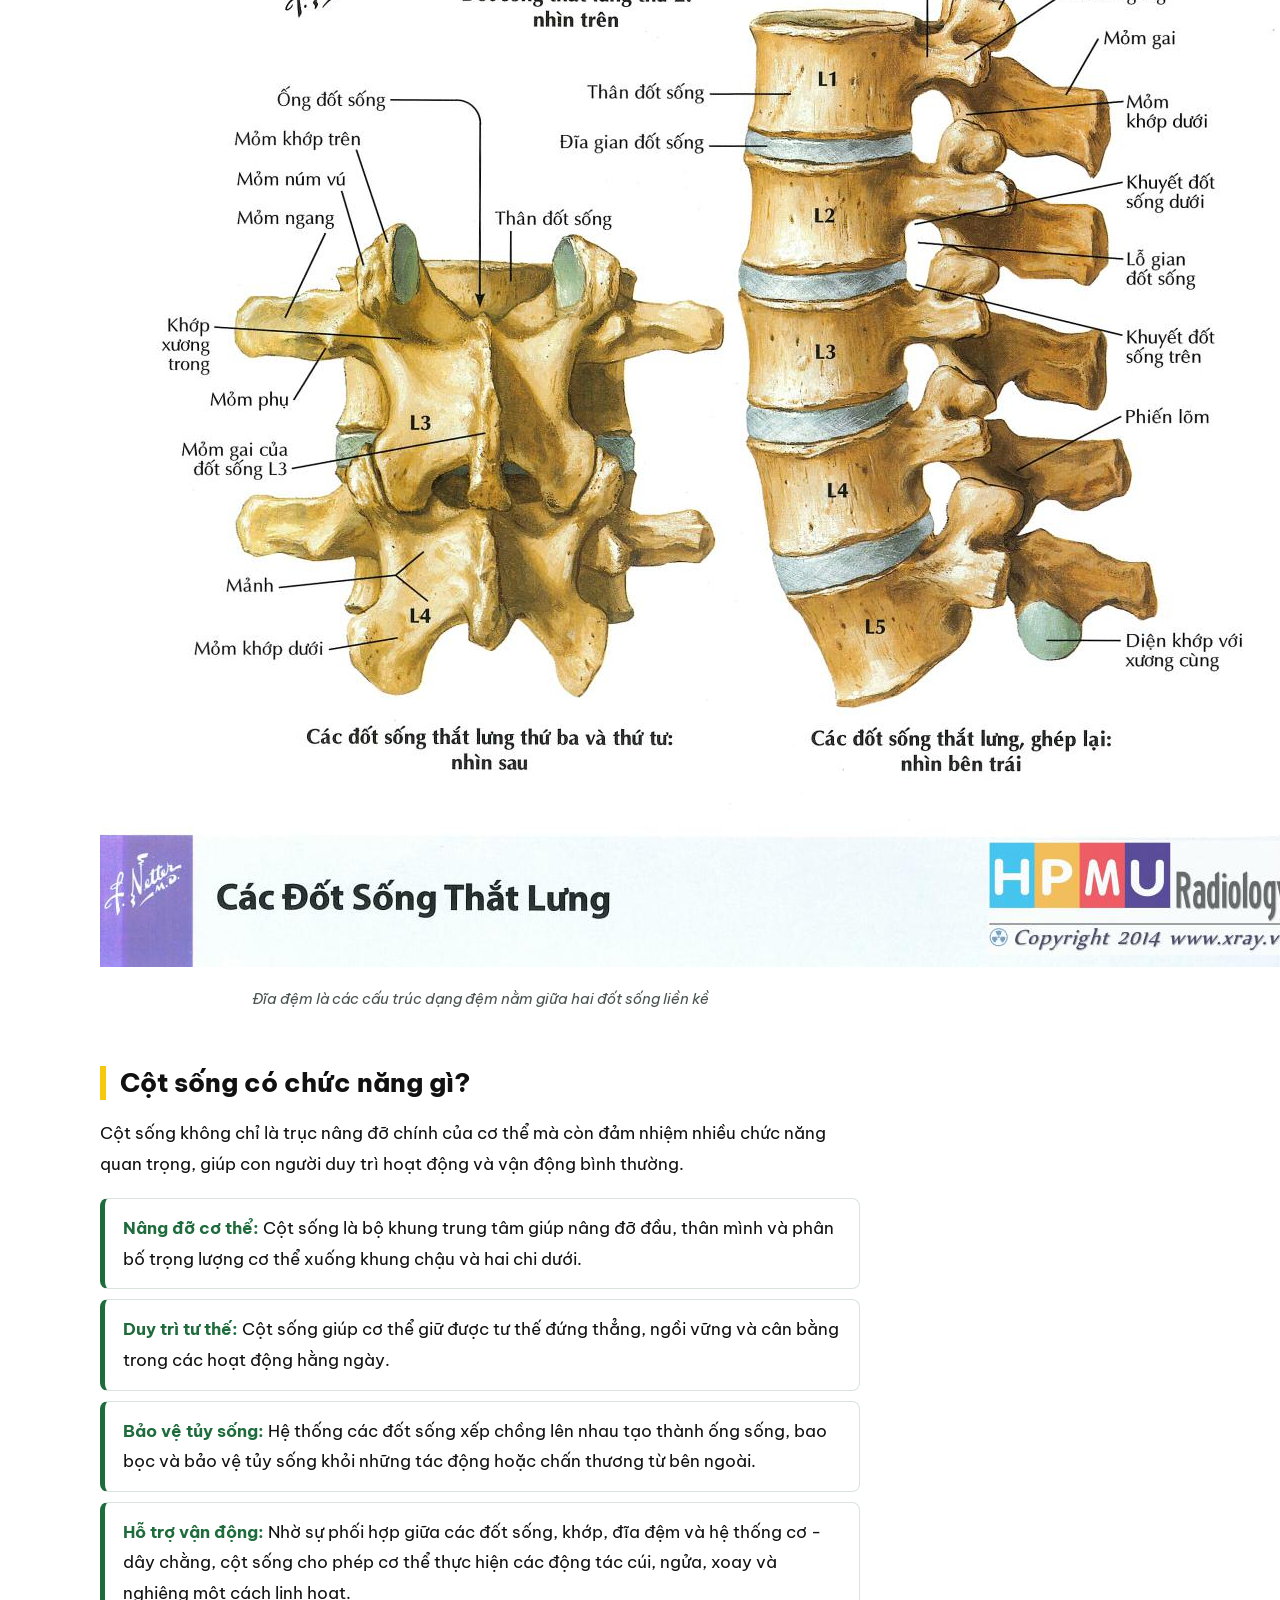
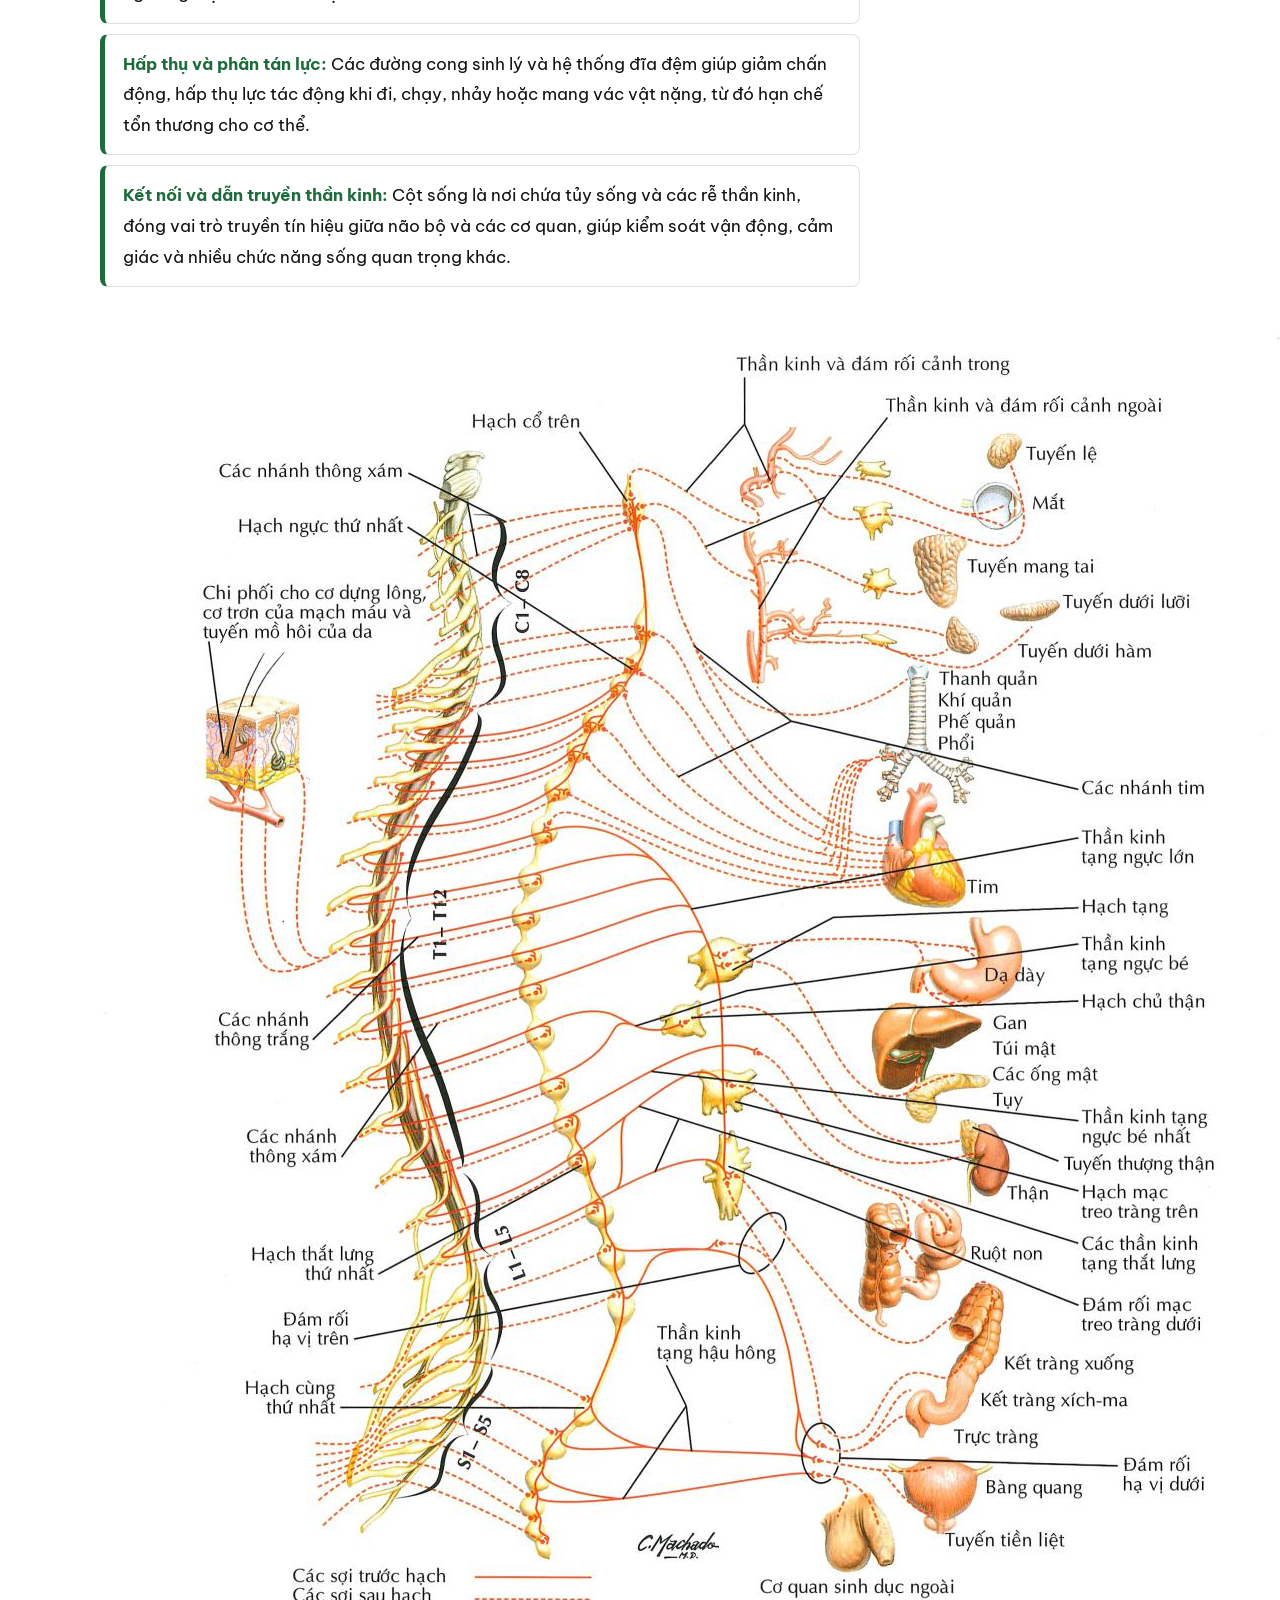
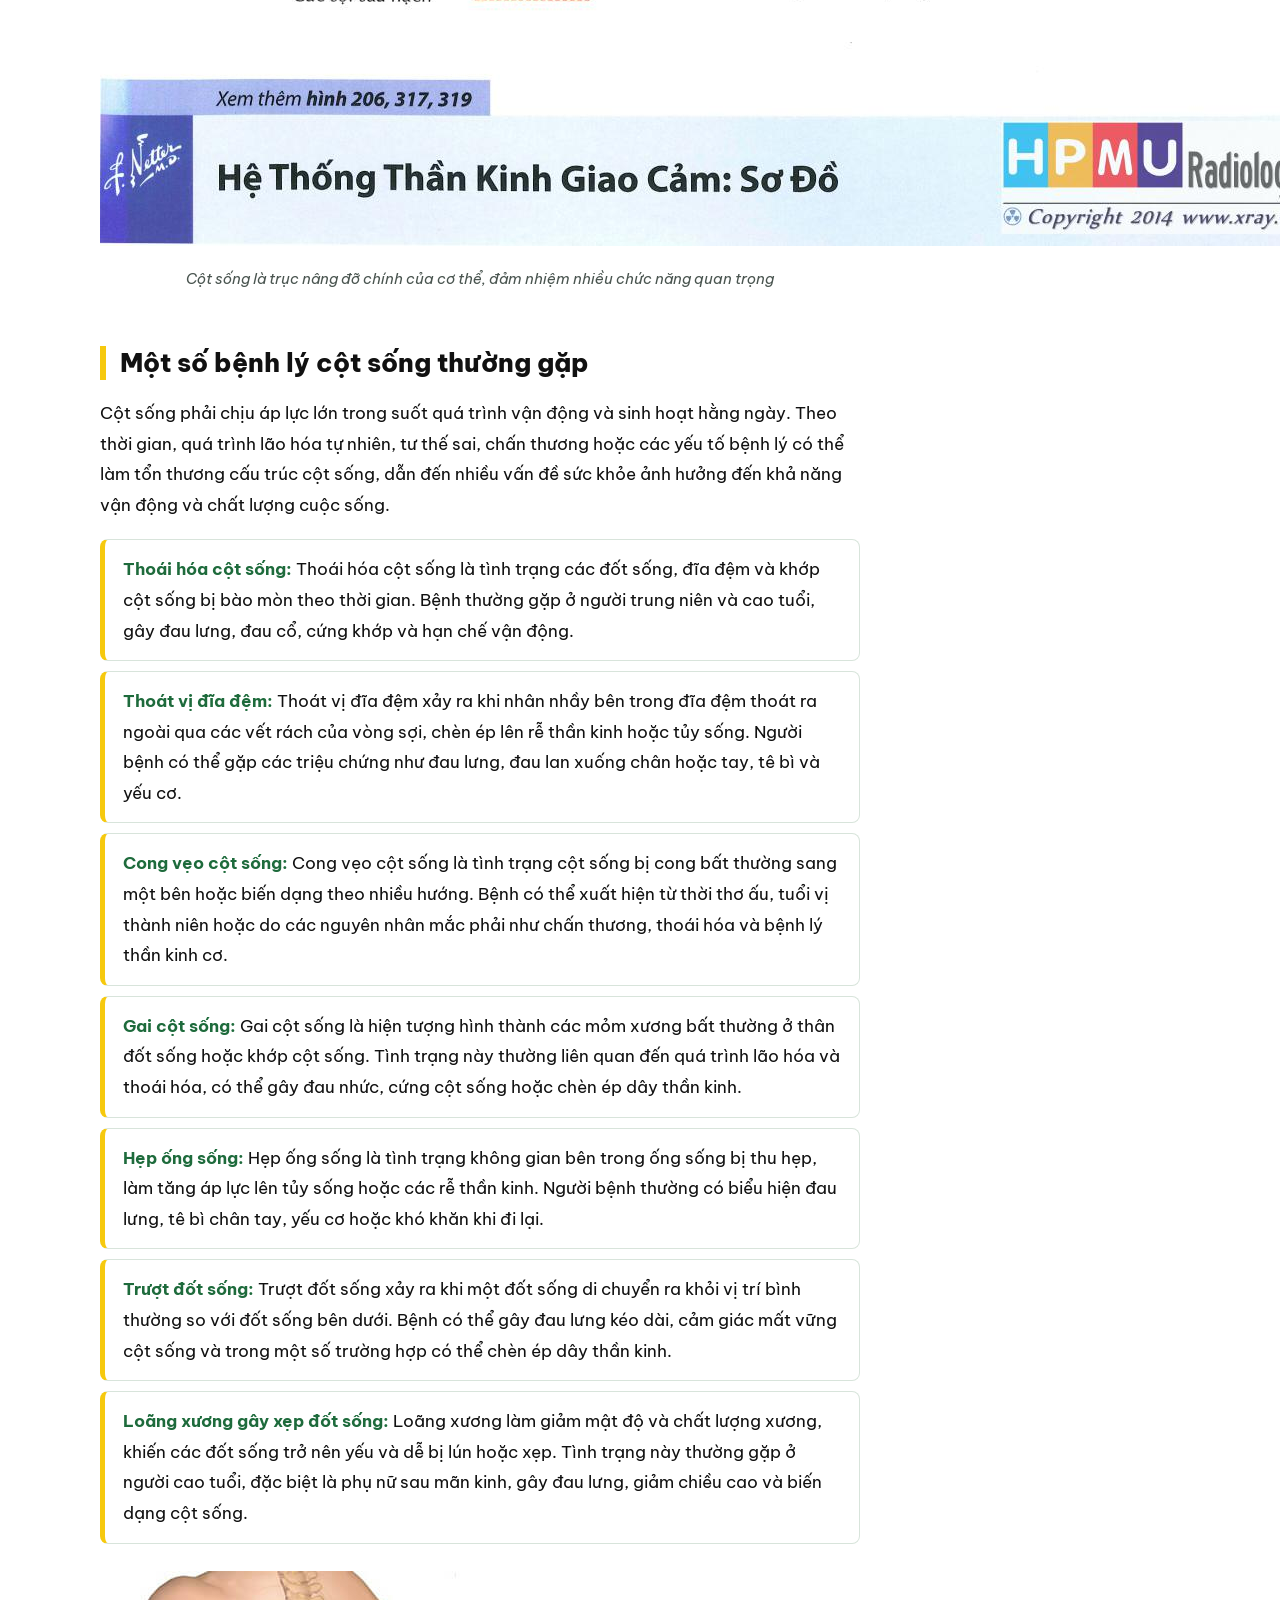
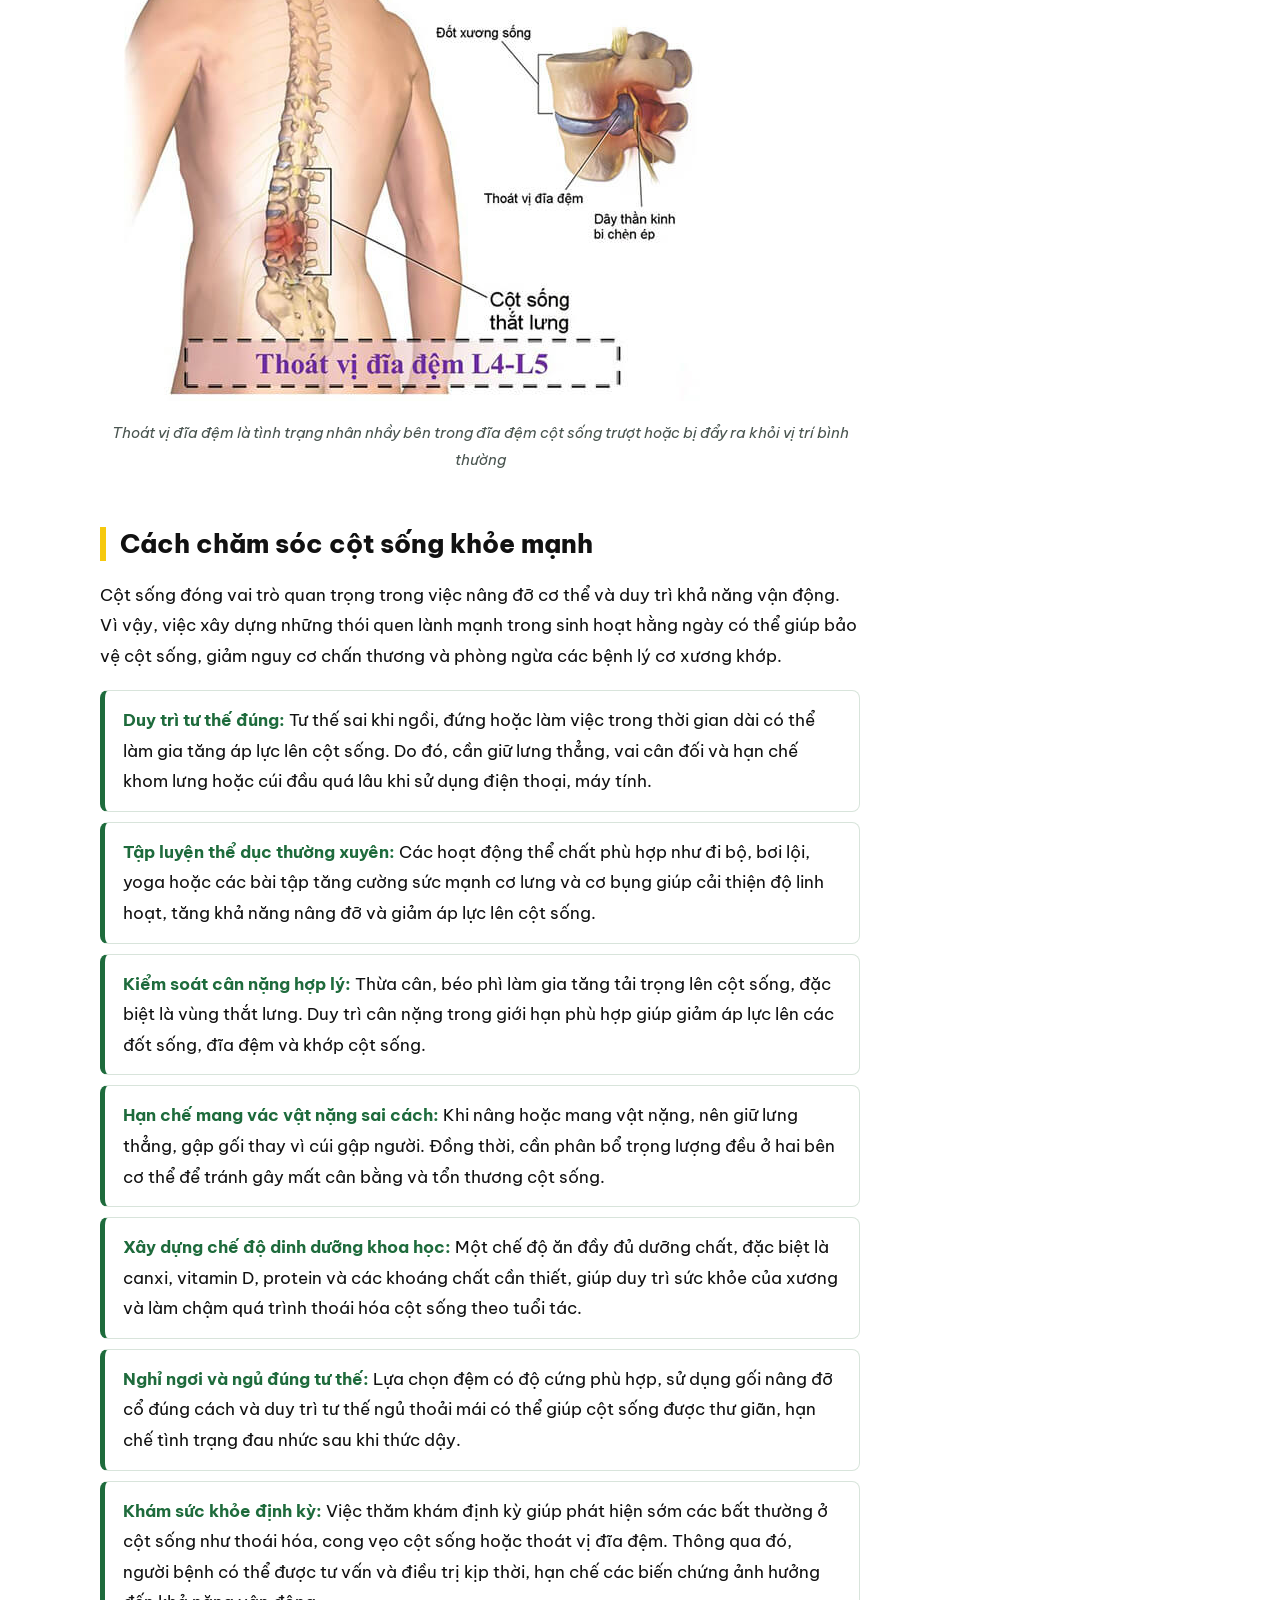
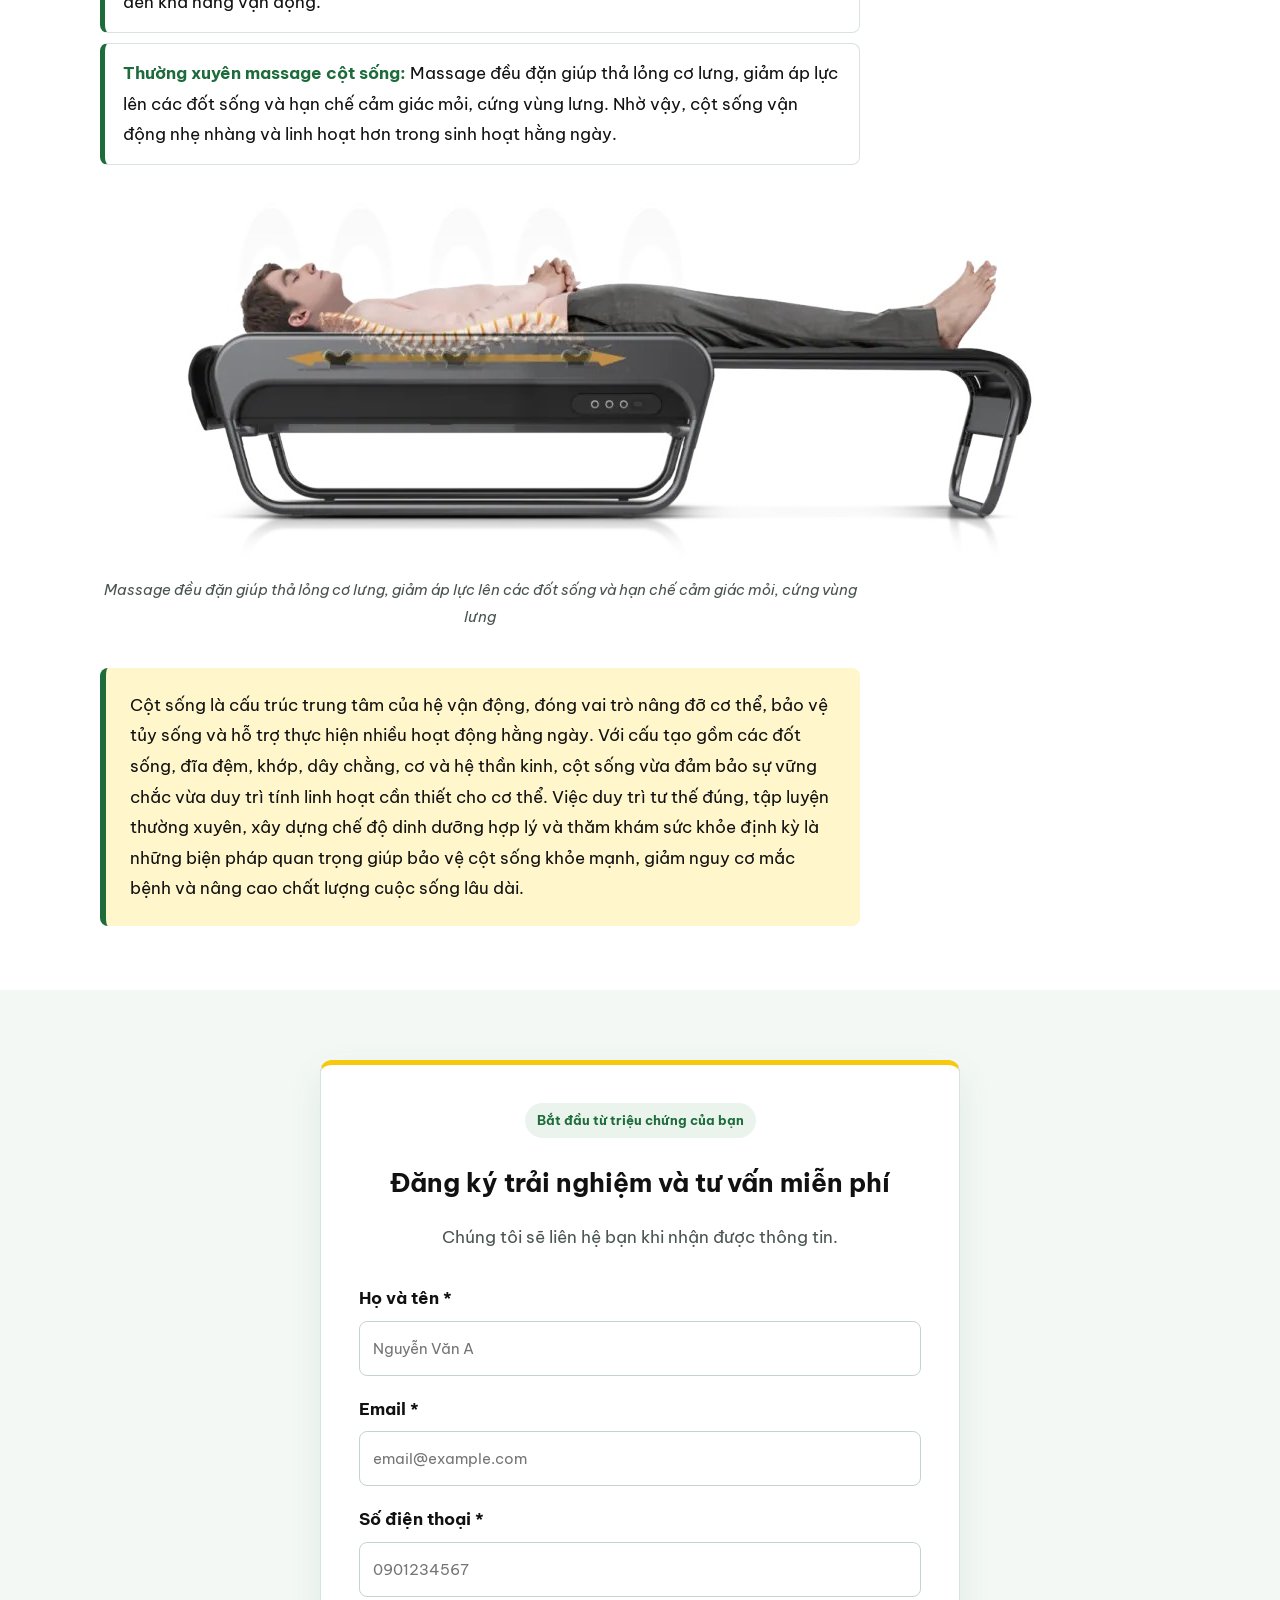
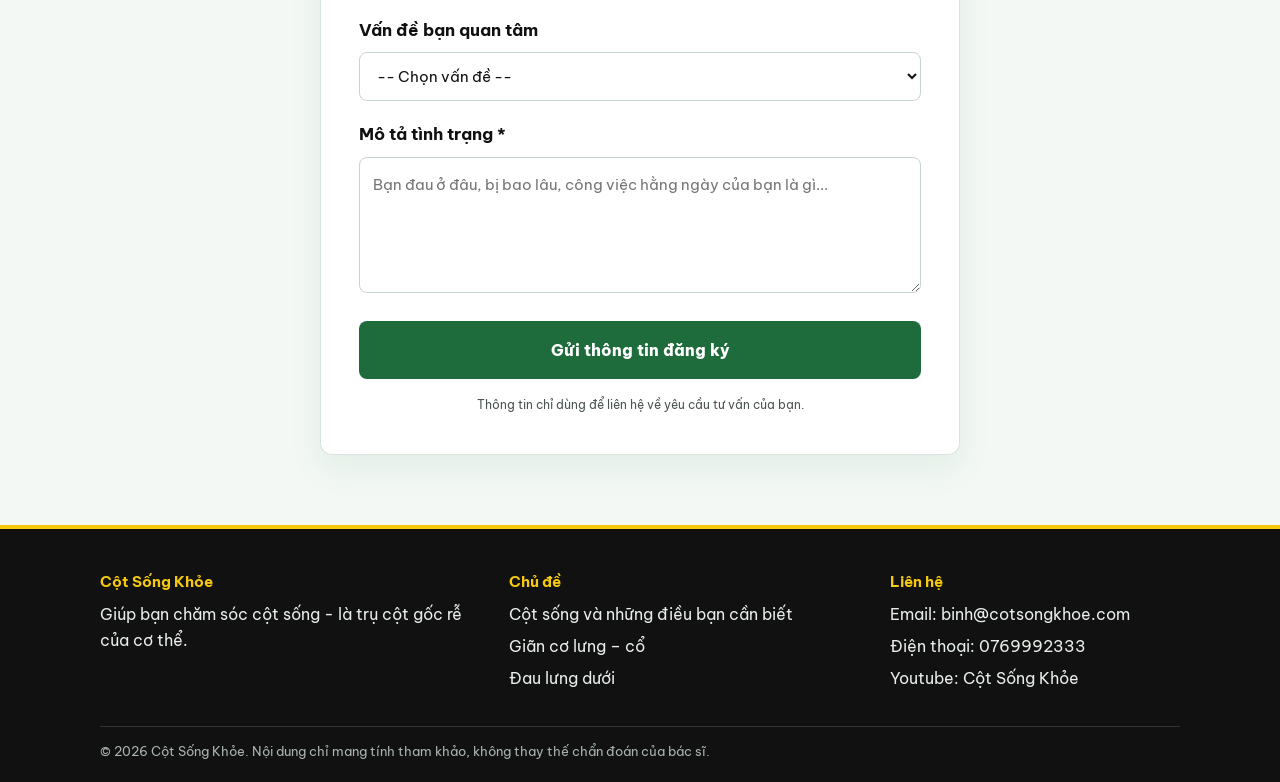
==== commit f60fe75f: "Update cot-song-va-nhung-dieu-ban-can-biet.html" ====
--- a/cot-song-va-nhung-dieu-ban-can-biet.html
+++ b/cot-song-va-nhung-dieu-ban-can-biet.html
@@ -97,7 +97,10 @@
 
 <h2 id="cau-tao">Cấu tạo của cột sống</h2>
 <p>Cột sống là một chuỗi các đốt xương được sắp xếp liên tiếp từ nền sọ đến vùng chậu, tạo thành trục chính của cơ thể. Cấu trúc này vừa có độ vững chắc để nâng đỡ trọng lượng cơ thể, vừa có tính linh hoạt để hỗ trợ các hoạt động như cúi, ngửa, xoay và nghiêng người.</p>
-<figure><div class="fig" role="img" aria-label="Vị trí ảnh minh họa"><div><svg viewBox="0 0 44 44" fill="none" stroke="#1E6B3C" stroke-width="2.4" stroke-linecap="round"><path d="M22 4v36"/><path d="M15 10h14M14 18h16M13 26h18M14 34h16" stroke="#F6C90E"/></svg><br>Ảnh minh họa</div></div><figcaption>Cột sống là một chuỗi các đốt xương được sắp xếp liên tiếp từ nền sọ đến vùng chậu, tạo thành trục chính của cơ thể</figcaption></figure>
+<figure>
+  <img src="/Images/gioi-thieu-cot-song.jpg" alt="Cấu tạo cột sống gồm 33-34 đốt sống chia thành 5 đoạn" loading="lazy">
+  <figcaption>Cột sống là một chuỗi các đốt xương được sắp xếp liên tiếp từ nền sọ đến vùng chậu, tạo thành trục chính của cơ thể</figcaption>
+</figure>
 <p>Ở người trưởng thành, cột sống thường bao gồm 33 - 34 đốt sống, được chia thành 5 đoạn chính:</p>
 <ul class="chips" aria-label="Tóm tắt 5 đoạn cột sống">
  <li><b>7</b>đốt cổ<br>(C1 - C7)</li><li><b>12</b>đốt ngực<br>(T1 - T12)</li><li><b>5</b>đốt thắt lưng<br>(L1 - L5)</li><li><b>5</b>đốt hợp nhất<br>(xương cùng)</li><li><b>3 - 5</b>đốt nhỏ dính lại<br>(xương cụt)</li>
@@ -109,7 +112,10 @@
  <li><strong>Xương cùng (Sacrum):</strong> Xương cùng được tạo thành từ 5 đốt sống hợp nhất với nhau thành một khối xương hình tam giác. Cấu trúc này kết nối cột sống với khung chậu, góp phần truyền tải trọng lượng từ thân trên xuống hai chi dưới.</li>
  <li><strong>Xương cụt (Coccyx):</strong> Đây là phần cuối của cột sống, gồm khoảng 3 - 5 đốt sống nhỏ dính lại với nhau. Mặc dù kích thước nhỏ, xương cụt vẫn đóng vai trò là điểm bám của nhiều cơ, dây chằng và góp phần duy trì sự ổn định của vùng chậu.</li>
 </ul>
-<figure><div class="fig" role="img" aria-label="Vị trí ảnh minh họa"><div>Ảnh minh họa</div></div><figcaption>Ở người trưởng thành, cột sống thường bao gồm 33 - 34 đốt sống</figcaption></figure>
+<figure>
+  <img src="/Images/cau-truc-cac-dot-song.jpg" alt="Ở người trưởng thành, cột sống thường bao gồm 33 - 34 đốt sống" loading="lazy">
+  <figcaption>Ở người trưởng thành, cột sống thường bao gồm 33 - 34 đốt sống</figcaption>
+</figure>
 <p>Ngoài hệ thống đốt sống, cột sống còn được cấu tạo bởi nhiều thành phần khác phối hợp với nhau để đảm bảo khả năng nâng đỡ, vận động và bảo vệ hệ thần kinh trung ương.</p>
 <ul class="defs">
  <li><strong>Đốt sống:</strong> Là các đơn vị xương cấu thành nên cột sống, thường gồm 33 - 34 đốt sống xếp chồng lên nhau tạo thành ống sống. Các đốt sống có nhiệm vụ nâng đỡ trọng lượng cơ thể, duy trì tư thế và bảo vệ tủy sống khỏi các tác động bên ngoài.</li>
@@ -118,8 +124,10 @@
  <li><strong>Tủy sống và dây thần kinh:</strong> Tủy sống nằm trong ống sống và là một phần quan trọng của hệ thần kinh trung ương. Từ tủy sống, các dây thần kinh tỏa ra khắp cơ thể để truyền tín hiệu giữa não bộ với các cơ quan, cơ và mô, từ đó kiểm soát vận động và cảm giác.</li>
  <li><strong>Mô mềm:</strong> Bao gồm dây chằng, cơ và gân bao quanh cột sống. Các cấu trúc này giúp liên kết các đốt sống, duy trì sự ổn định, hỗ trợ vận động và góp phần bảo vệ cột sống trước những tác động cơ học trong sinh hoạt hằng ngày.</li>
 </ul>
-<figure><div class="fig" role="img" aria-label="Vị trí ảnh minh họa"><div>Ảnh minh họa</div></div><figcaption>Đĩa đệm là các cấu trúc dạng đệm nằm giữa hai đốt sống liền kề</figcaption></figure>
-
+<figure>
+  <img src="/Images/dia-dem-cot-song.jpg" alt="Đĩa đệm là các cấu trúc dạng đệm nằm giữa hai đốt sống liền kề" loading="lazy">
+  <figcaption>Đĩa đệm là các cấu trúc dạng đệm nằm giữa hai đốt sống liền kề</figcaption>
+</figure>
 <h2 id="chuc-nang">Cột sống có chức năng gì?</h2>
 <p>Cột sống không chỉ là trục nâng đỡ chính của cơ thể mà còn đảm nhiệm nhiều chức năng quan trọng, giúp con người duy trì hoạt động và vận động bình thường.</p>
 <ul class="defs">
@@ -130,8 +138,10 @@
  <li><strong>Hấp thụ và phân tán lực:</strong> Các đường cong sinh lý và hệ thống đĩa đệm giúp giảm chấn động, hấp thụ lực tác động khi đi, chạy, nhảy hoặc mang vác vật nặng, từ đó hạn chế tổn thương cho cơ thể.</li>
  <li><strong>Kết nối và dẫn truyền thần kinh:</strong> Cột sống là nơi chứa tủy sống và các rễ thần kinh, đóng vai trò truyền tín hiệu giữa não bộ và các cơ quan, giúp kiểm soát vận động, cảm giác và nhiều chức năng sống quan trọng khác.</li>
 </ul>
-<figure><div class="fig" role="img" aria-label="Vị trí ảnh minh họa"><div>Ảnh minh họa</div></div><figcaption>Cột sống là trục nâng đỡ chính của cơ thể, đảm nhiệm nhiều chức năng quan trọng</figcaption></figure>
-
+<figure>
+  <img src="/Images/chuc-nang-cot-song.jpg" alt="Cột sống là trục nâng đỡ chính của cơ thể, đảm nhiệm nhiều chức năng quan trọng" loading="lazy">
+  <figcaption>Cột sống là trục nâng đỡ chính của cơ thể, đảm nhiệm nhiều chức năng quan trọng</figcaption>
+</figure>
 <h2 id="benh-ly">Một số bệnh lý cột sống thường gặp</h2>
 <p>Cột sống phải chịu áp lực lớn trong suốt quá trình vận động và sinh hoạt hằng ngày. Theo thời gian, quá trình lão hóa tự nhiên, tư thế sai, chấn thương hoặc các yếu tố bệnh lý có thể làm tổn thương cấu trúc cột sống, dẫn đến nhiều vấn đề sức khỏe ảnh hưởng đến khả năng vận động và chất lượng cuộc sống.</p>
 <ul class="defs warn">
@@ -143,8 +153,10 @@
  <li><strong>Trượt đốt sống:</strong> Trượt đốt sống xảy ra khi một đốt sống di chuyển ra khỏi vị trí bình thường so với đốt sống bên dưới. Bệnh có thể gây đau lưng kéo dài, cảm giác mất vững cột sống và trong một số trường hợp có thể chèn ép dây thần kinh.</li>
  <li><strong>Loãng xương gây xẹp đốt sống:</strong> Loãng xương làm giảm mật độ và chất lượng xương, khiến các đốt sống trở nên yếu và dễ bị lún hoặc xẹp. Tình trạng này thường gặp ở người cao tuổi, đặc biệt là phụ nữ sau mãn kinh, gây đau lưng, giảm chiều cao và biến dạng cột sống.</li>
 </ul>
-<figure><div class="fig" role="img" aria-label="Vị trí ảnh minh họa"><div>Ảnh minh họa</div></div><figcaption>Gai cột sống là hiện tượng hình thành các mỏm xương bất thường ở thân đốt sống hoặc khớp cột sống</figcaption></figure>
-
+<figure>
+  <img src="/Images/thoat-vi-dia-dem.jpg" alt="Thoát vị đĩa đệm là tình trạng nhân nhầy bên trong đĩa đệm cột sống trượt hoặc bị đẩy ra khỏi vị trí bình thường" loading="lazy">
+  <figcaption>Thoát vị đĩa đệm là tình trạng nhân nhầy bên trong đĩa đệm cột sống trượt hoặc bị đẩy ra khỏi vị trí bình thường</figcaption>
+</figure>
 <h2 id="cham-soc">Cách chăm sóc cột sống khỏe mạnh</h2>
 <p>Cột sống đóng vai trò quan trọng trong việc nâng đỡ cơ thể và duy trì khả năng vận động. Vì vậy, việc xây dựng những thói quen lành mạnh trong sinh hoạt hằng ngày có thể giúp bảo vệ cột sống, giảm nguy cơ chấn thương và phòng ngừa các bệnh lý cơ xương khớp.</p>
 <ul class="defs">
@@ -154,9 +166,13 @@
  <li><strong>Hạn chế mang vác vật nặng sai cách:</strong> Khi nâng hoặc mang vật nặng, nên giữ lưng thẳng, gập gối thay vì cúi gập người. Đồng thời, cần phân bổ trọng lượng đều ở hai bên cơ thể để tránh gây mất cân bằng và tổn thương cột sống.</li>
  <li><strong>Xây dựng chế độ dinh dưỡng khoa học:</strong> Một chế độ ăn đầy đủ dưỡng chất, đặc biệt là canxi, vitamin D, protein và các khoáng chất cần thiết, giúp duy trì sức khỏe của xương và làm chậm quá trình thoái hóa cột sống theo tuổi tác.</li>
  <li><strong>Nghỉ ngơi và ngủ đúng tư thế:</strong> Lựa chọn đệm có độ cứng phù hợp, sử dụng gối nâng đỡ cổ đúng cách và duy trì tư thế ngủ thoải mái có thể giúp cột sống được thư giãn, hạn chế tình trạng đau nhức sau khi thức dậy.</li>
- <li><strong>Khám sức khỏe định kỳ:</strong> Việc thăm khám định kỳ giúp phát hiện sớm các bất thường ở cột sống như thoái hóa, cong vẹo cột sống hoặc thoát vị đĩa đệm. Từ đó, người bệnh có thể được tư vấn và điều trị kịp thời, hạn chế các biến chứng ảnh hưởng đến khả năng vận động.</li>
+ <li><strong>Khám sức khỏe định kỳ:</strong> Việc thăm khám định kỳ giúp phát hiện sớm các bất thường ở cột sống như thoái hóa, cong vẹo cột sống hoặc thoát vị đĩa đệm. Thông qua đó, người bệnh có thể được tư vấn và điều trị kịp thời, hạn chế các biến chứng ảnh hưởng đến khả năng vận động.</li>
+ <li><strong>Thường xuyên massage cột sống:</strong> Massage đều đặn giúp thả lỏng cơ lưng, giảm áp lực lên các đốt sống và hạn chế cảm giác mỏi, cứng vùng lưng. Nhờ vậy, cột sống vận động nhẹ nhàng và linh hoạt hơn trong sinh hoạt hằng ngày.</li>
 </ul>
-<figure><div class="fig" role="img" aria-label="Vị trí ảnh minh họa (cot-song-va-nhung-dieu-ban-can-biet-6.jpg)"><div>Ảnh minh họa</div></div><figcaption>Tập luyện thể dục thường xuyên giúp cải thiện độ linh hoạt của cột sống</figcaption></figure>
+<figure>
+  <img src="/Images/giuong-massage-cot-song.jpg" alt="Massage đều đặn giúp thả lỏng cơ lưng, giảm áp lực lên các đốt sống và hạn chế cảm giác mỏi, cứng vùng lưng" loading="lazy">
+  <figcaption>Massage đều đặn giúp thả lỏng cơ lưng, giảm áp lực lên các đốt sống và hạn chế cảm giác mỏi, cứng vùng lưng</figcaption>
+</figure>
 
 <div class="sum"><p>Cột sống là cấu trúc trung tâm của hệ vận động, đóng vai trò nâng đỡ cơ thể, bảo vệ tủy sống và hỗ trợ thực hiện nhiều hoạt động hằng ngày. Với cấu tạo gồm các đốt sống, đĩa đệm, khớp, dây chằng, cơ và hệ thần kinh, cột sống vừa đảm bảo sự vững chắc vừa duy trì tính linh hoạt cần thiết cho cơ thể. Việc duy trì tư thế đúng, tập luyện thường xuyên, xây dựng chế độ dinh dưỡng hợp lý và thăm khám sức khỏe định kỳ là những biện pháp quan trọng giúp bảo vệ cột sống khỏe mạnh, giảm nguy cơ mắc bệnh và nâng cao chất lượng cuộc sống lâu dài.</p></div>
 </article>
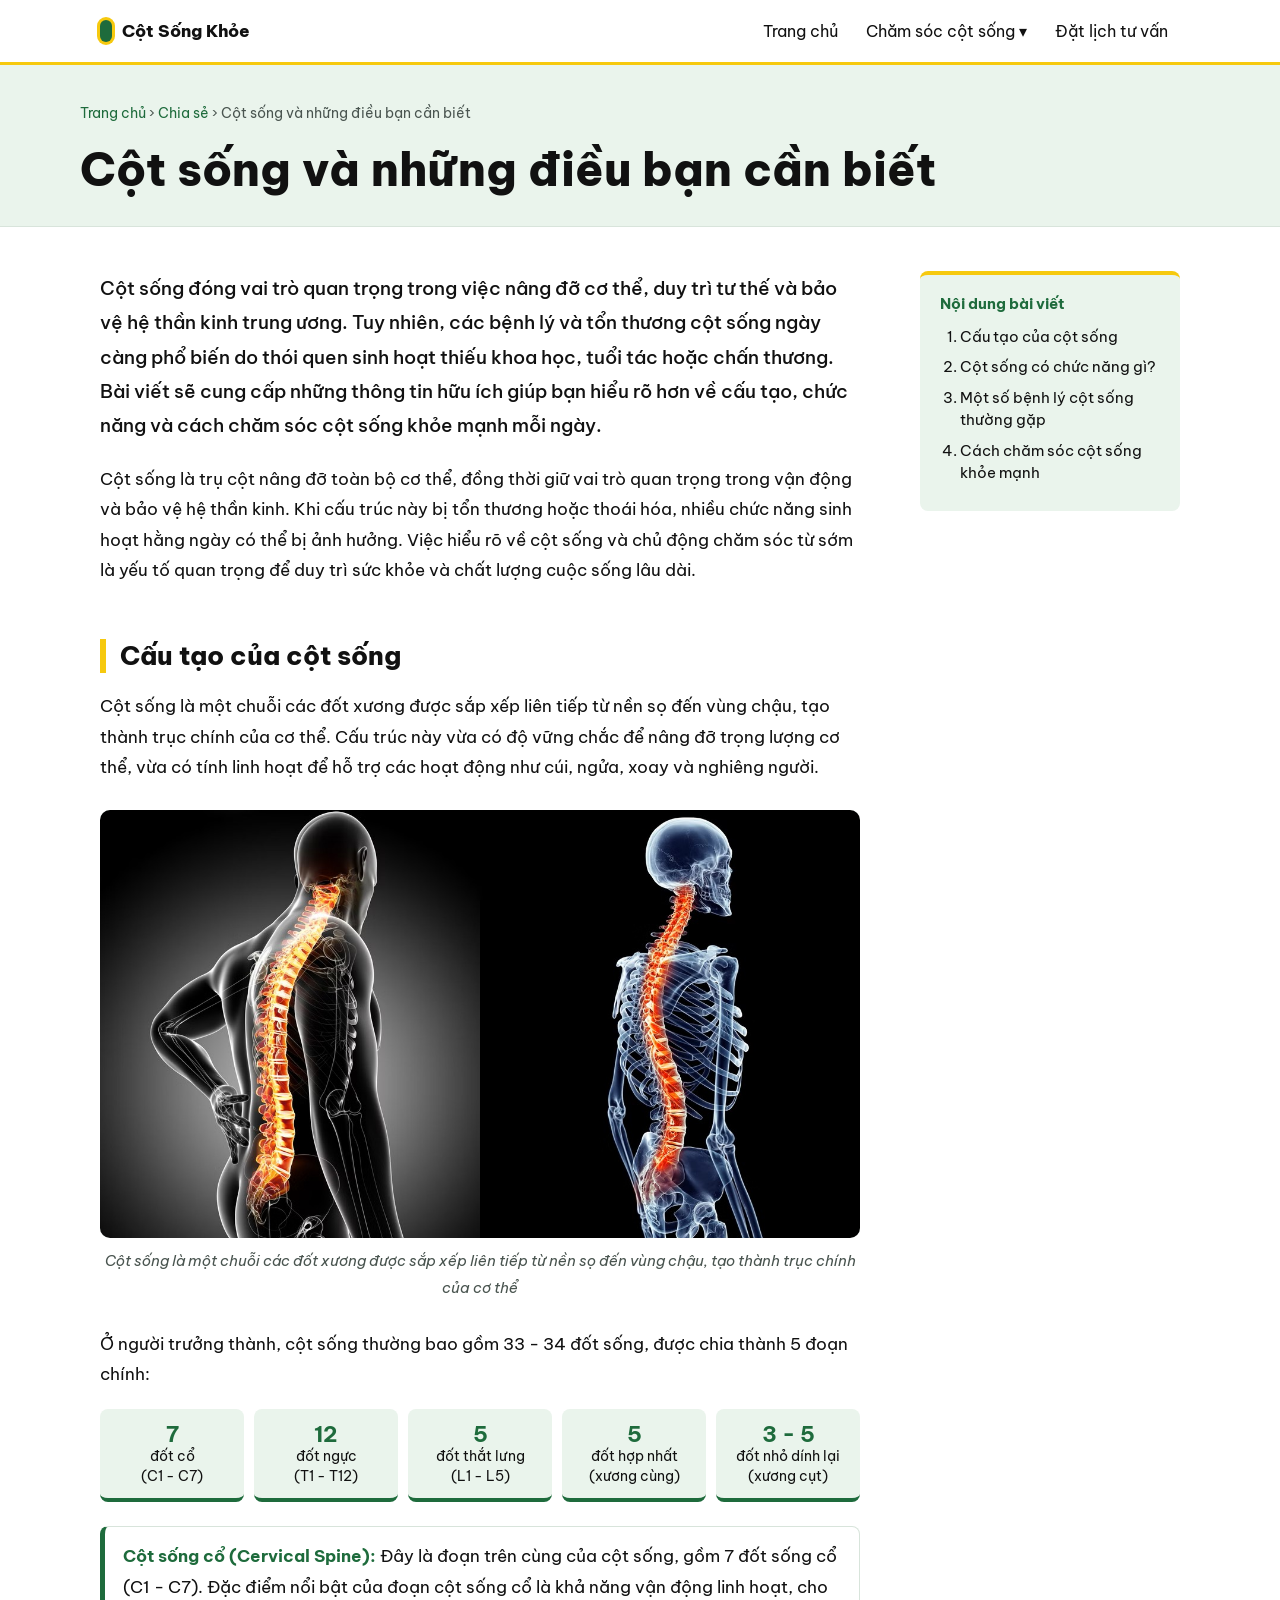
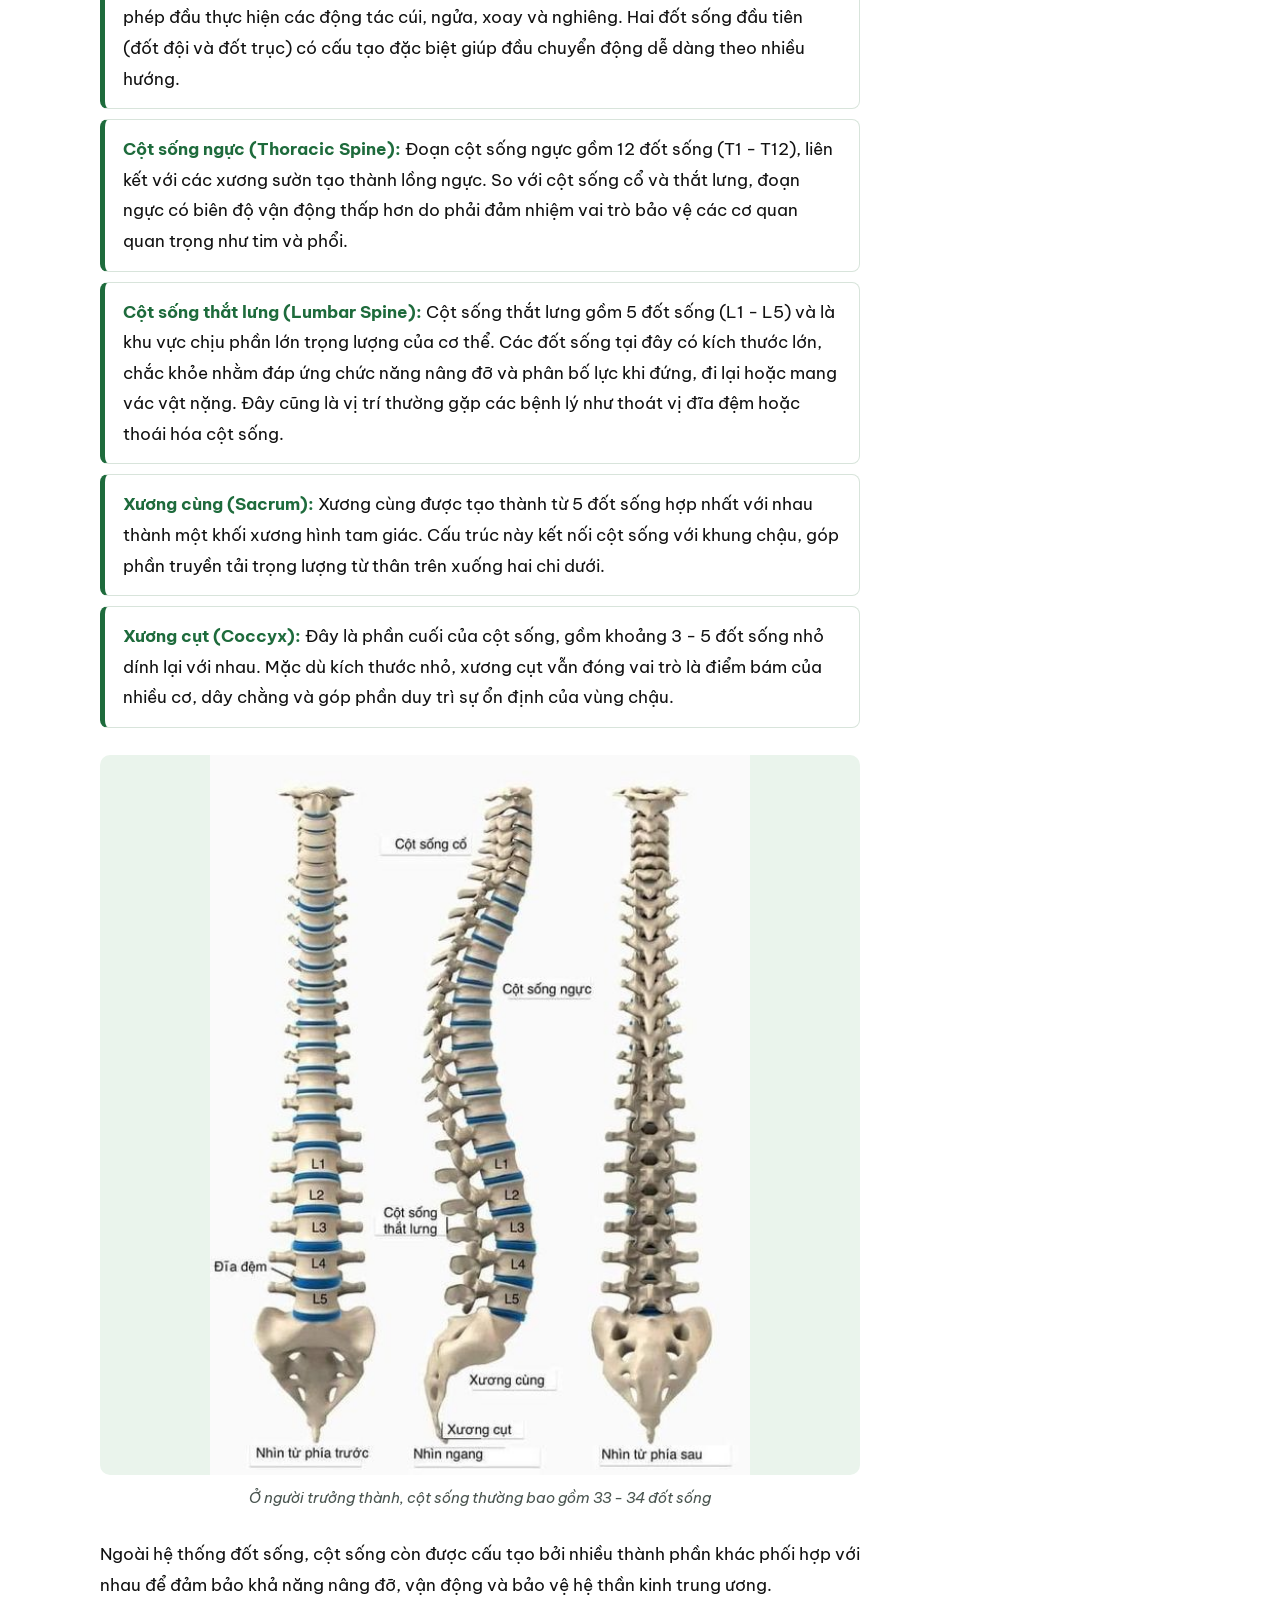
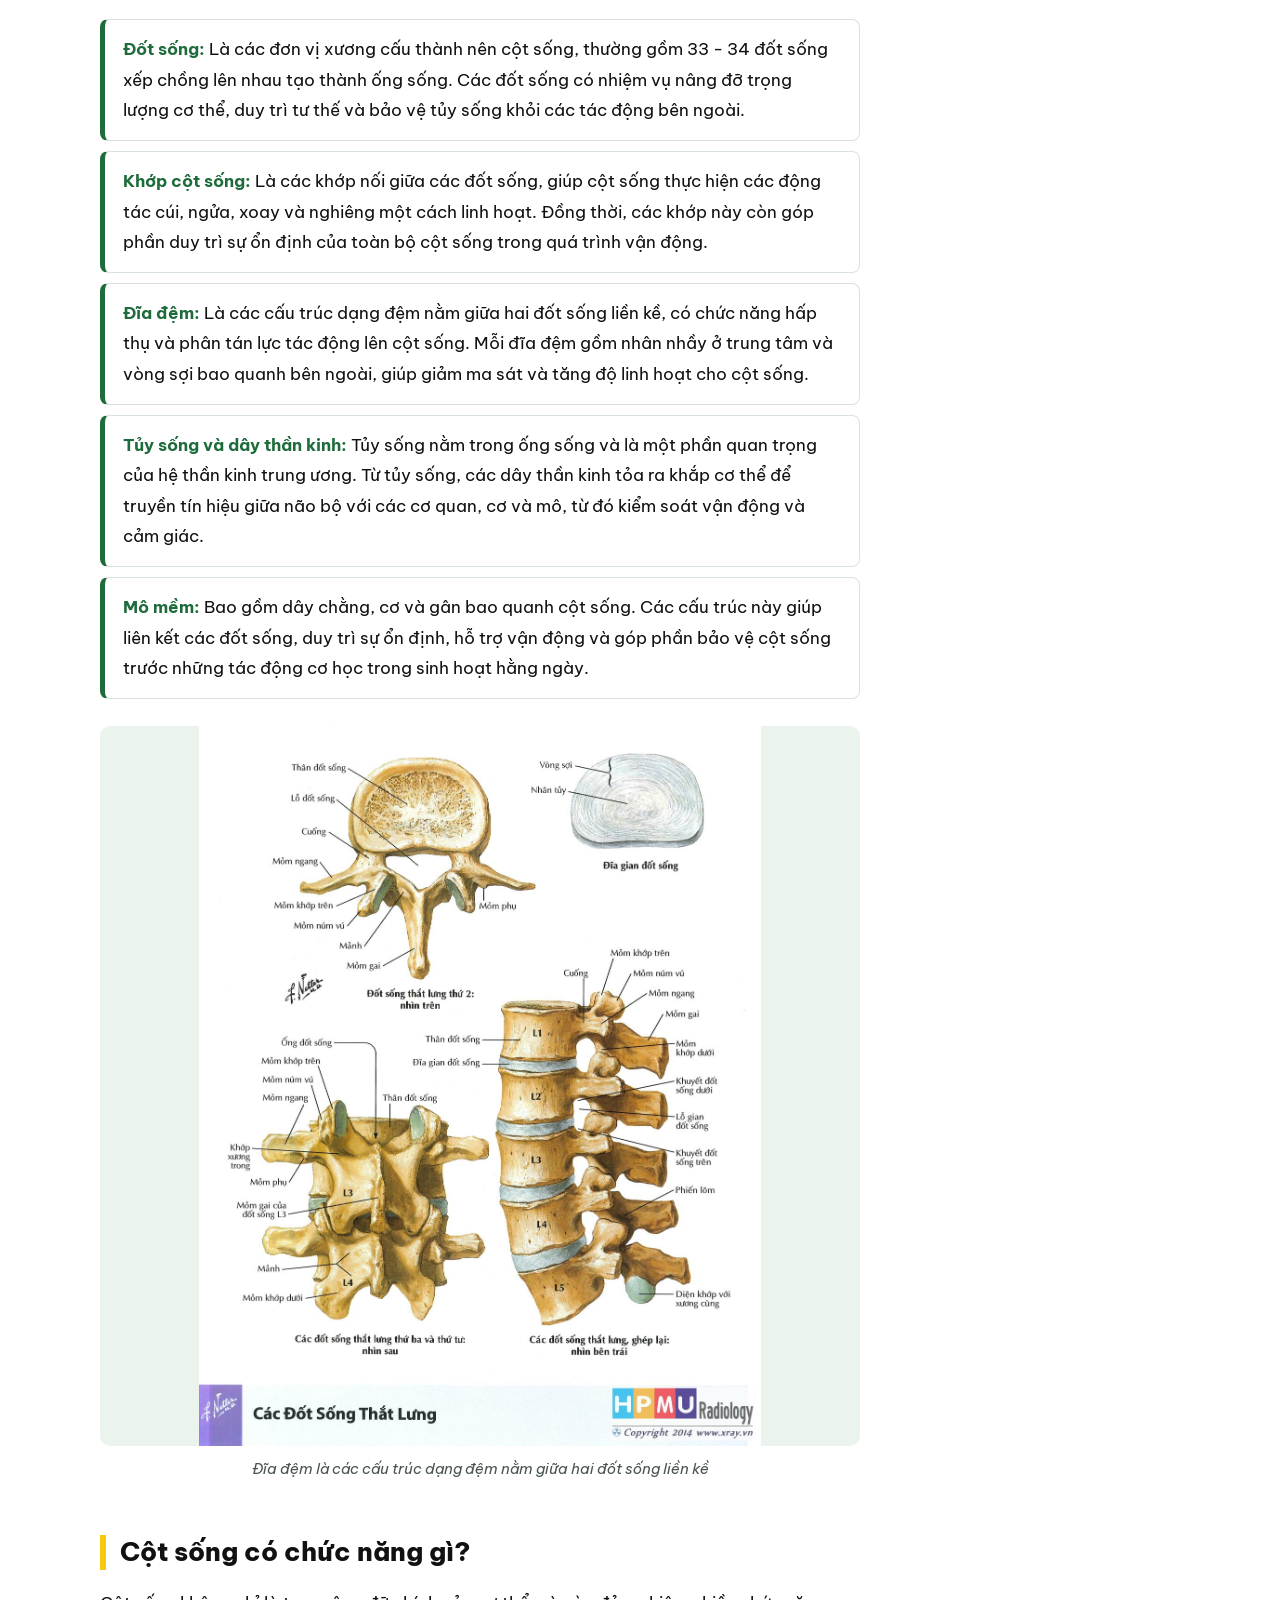
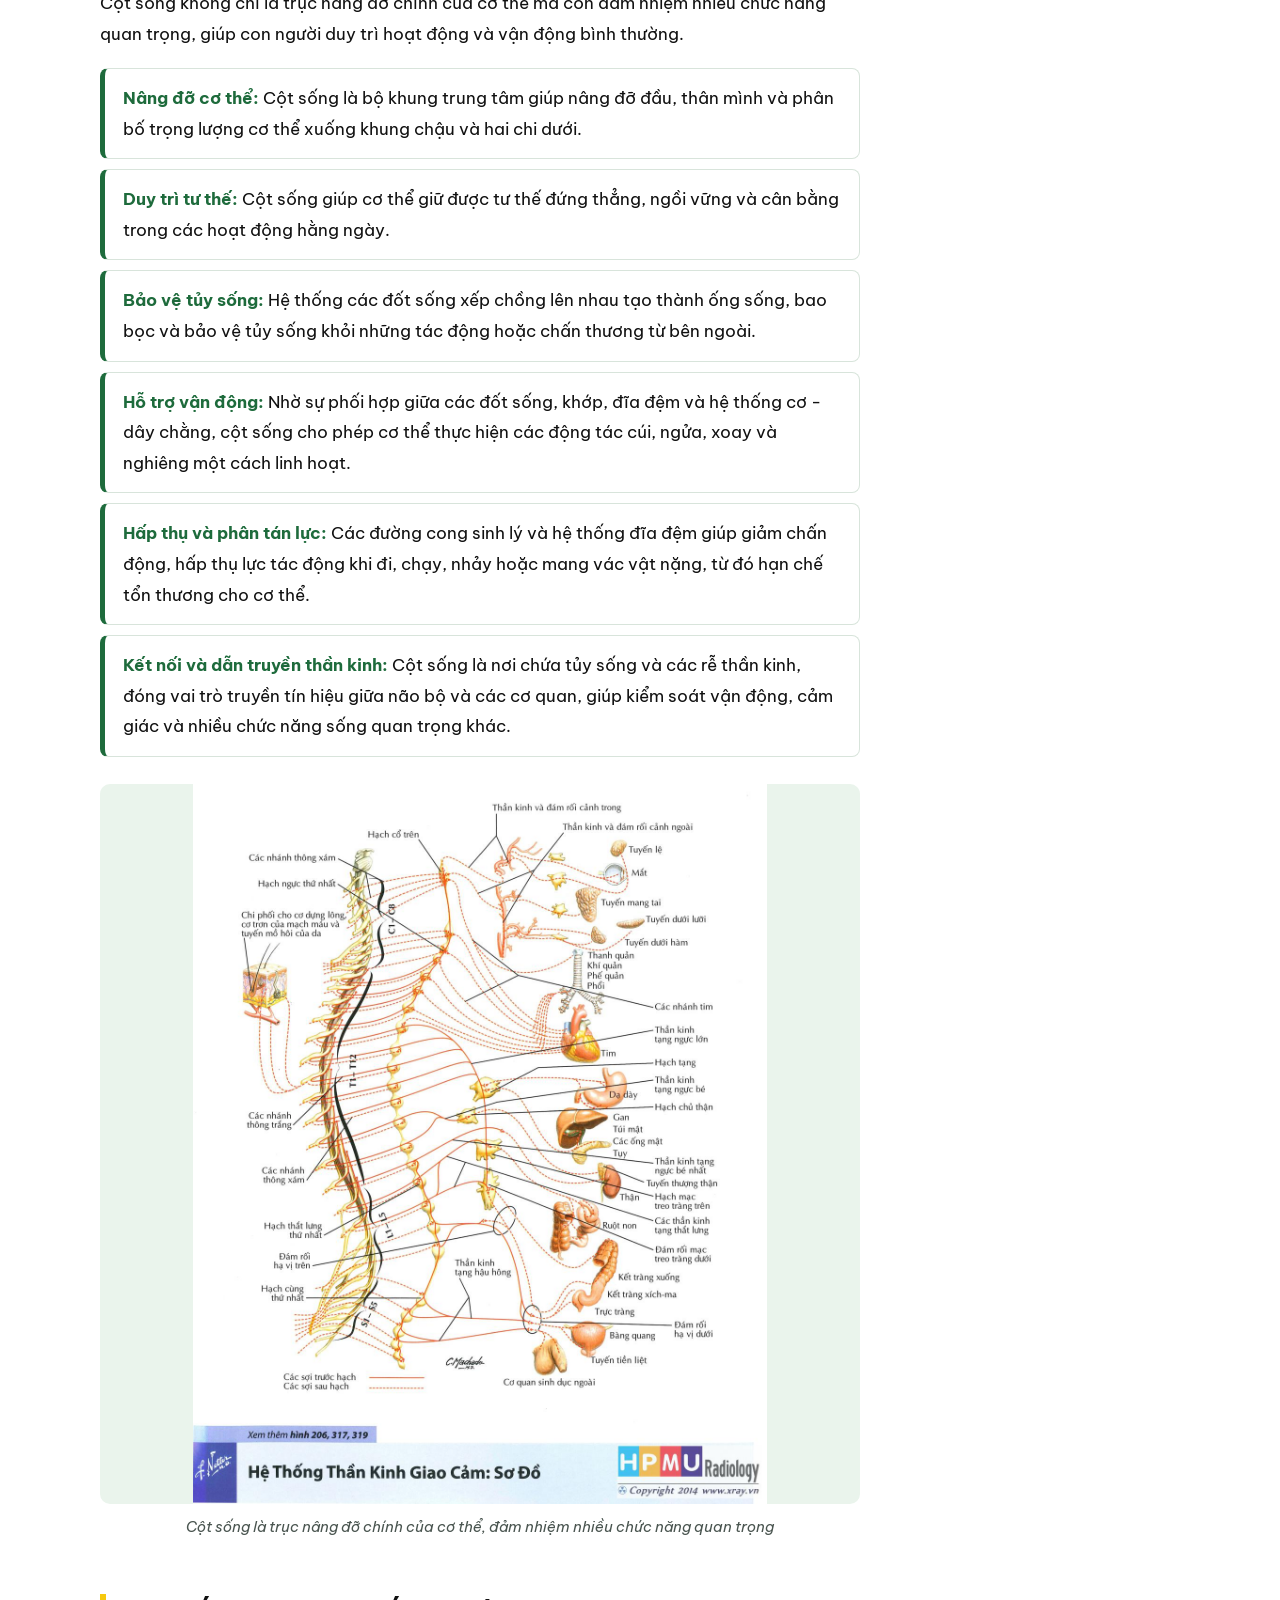
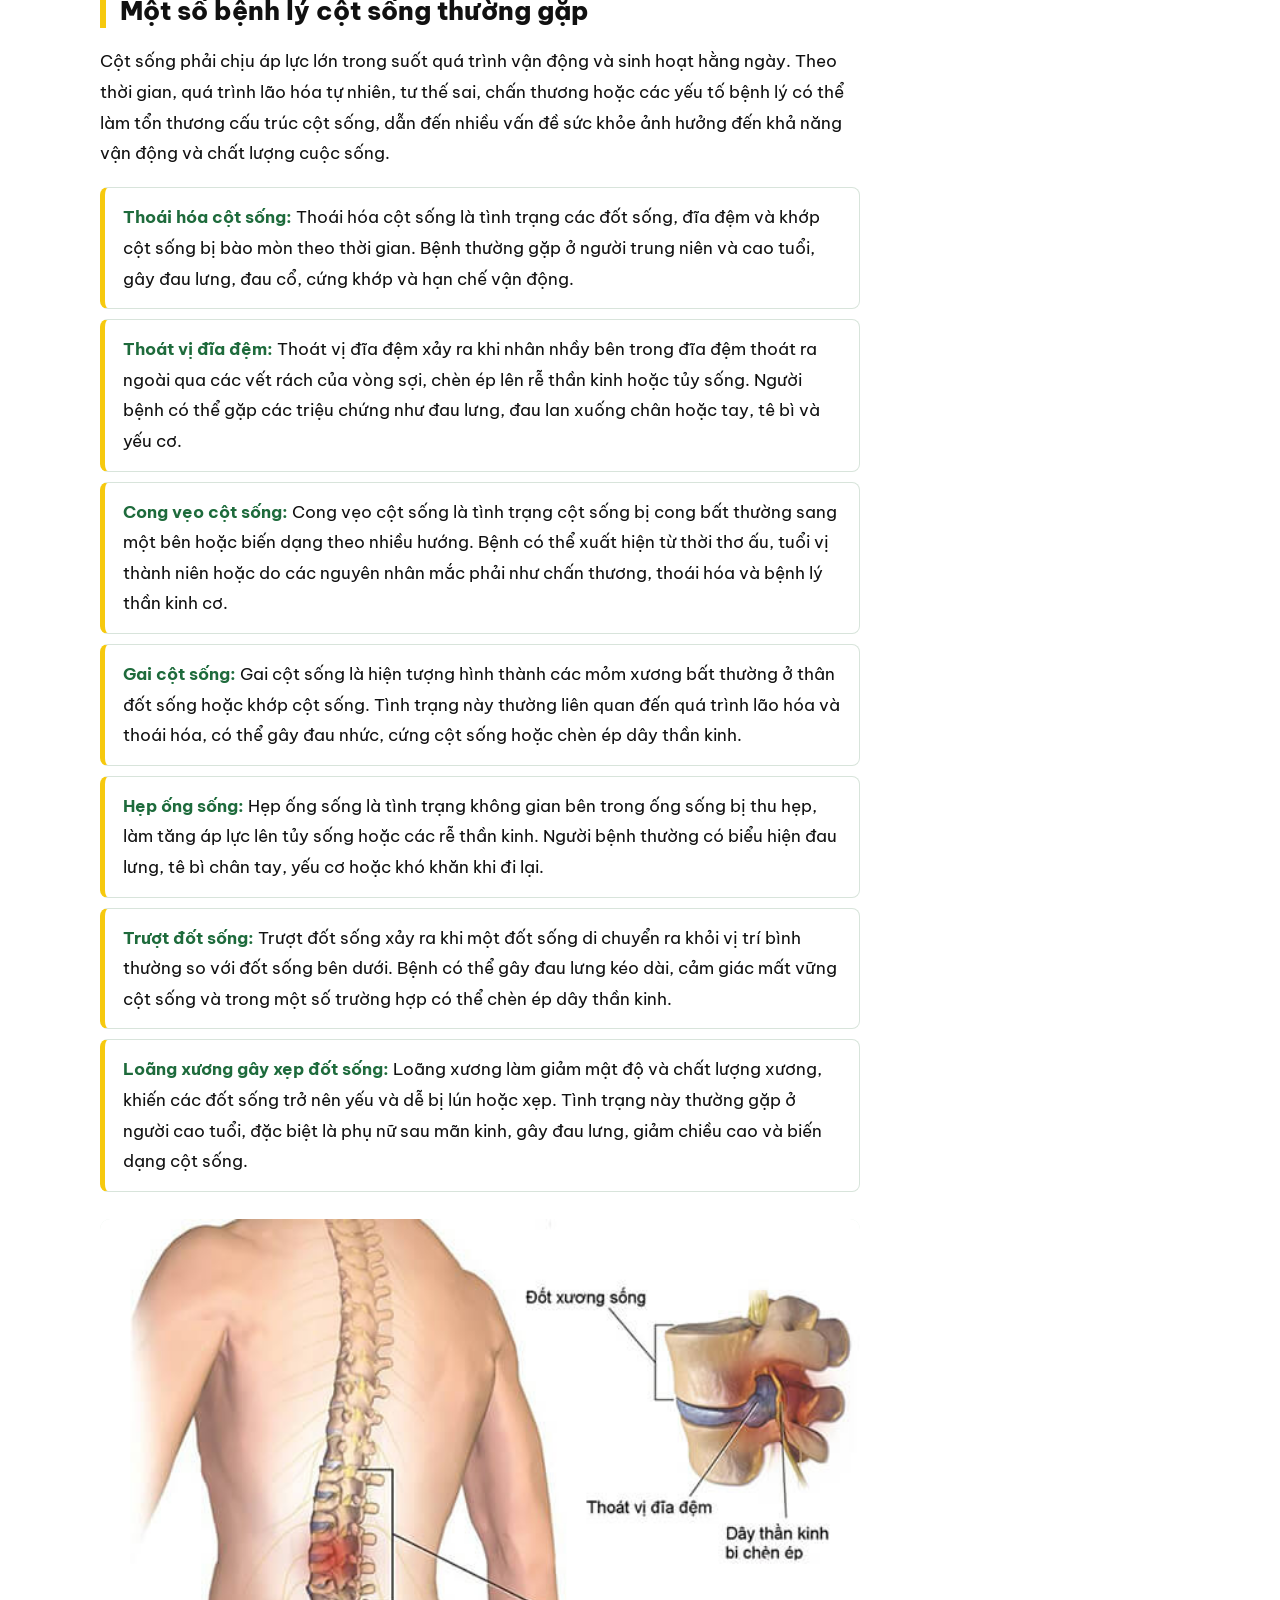
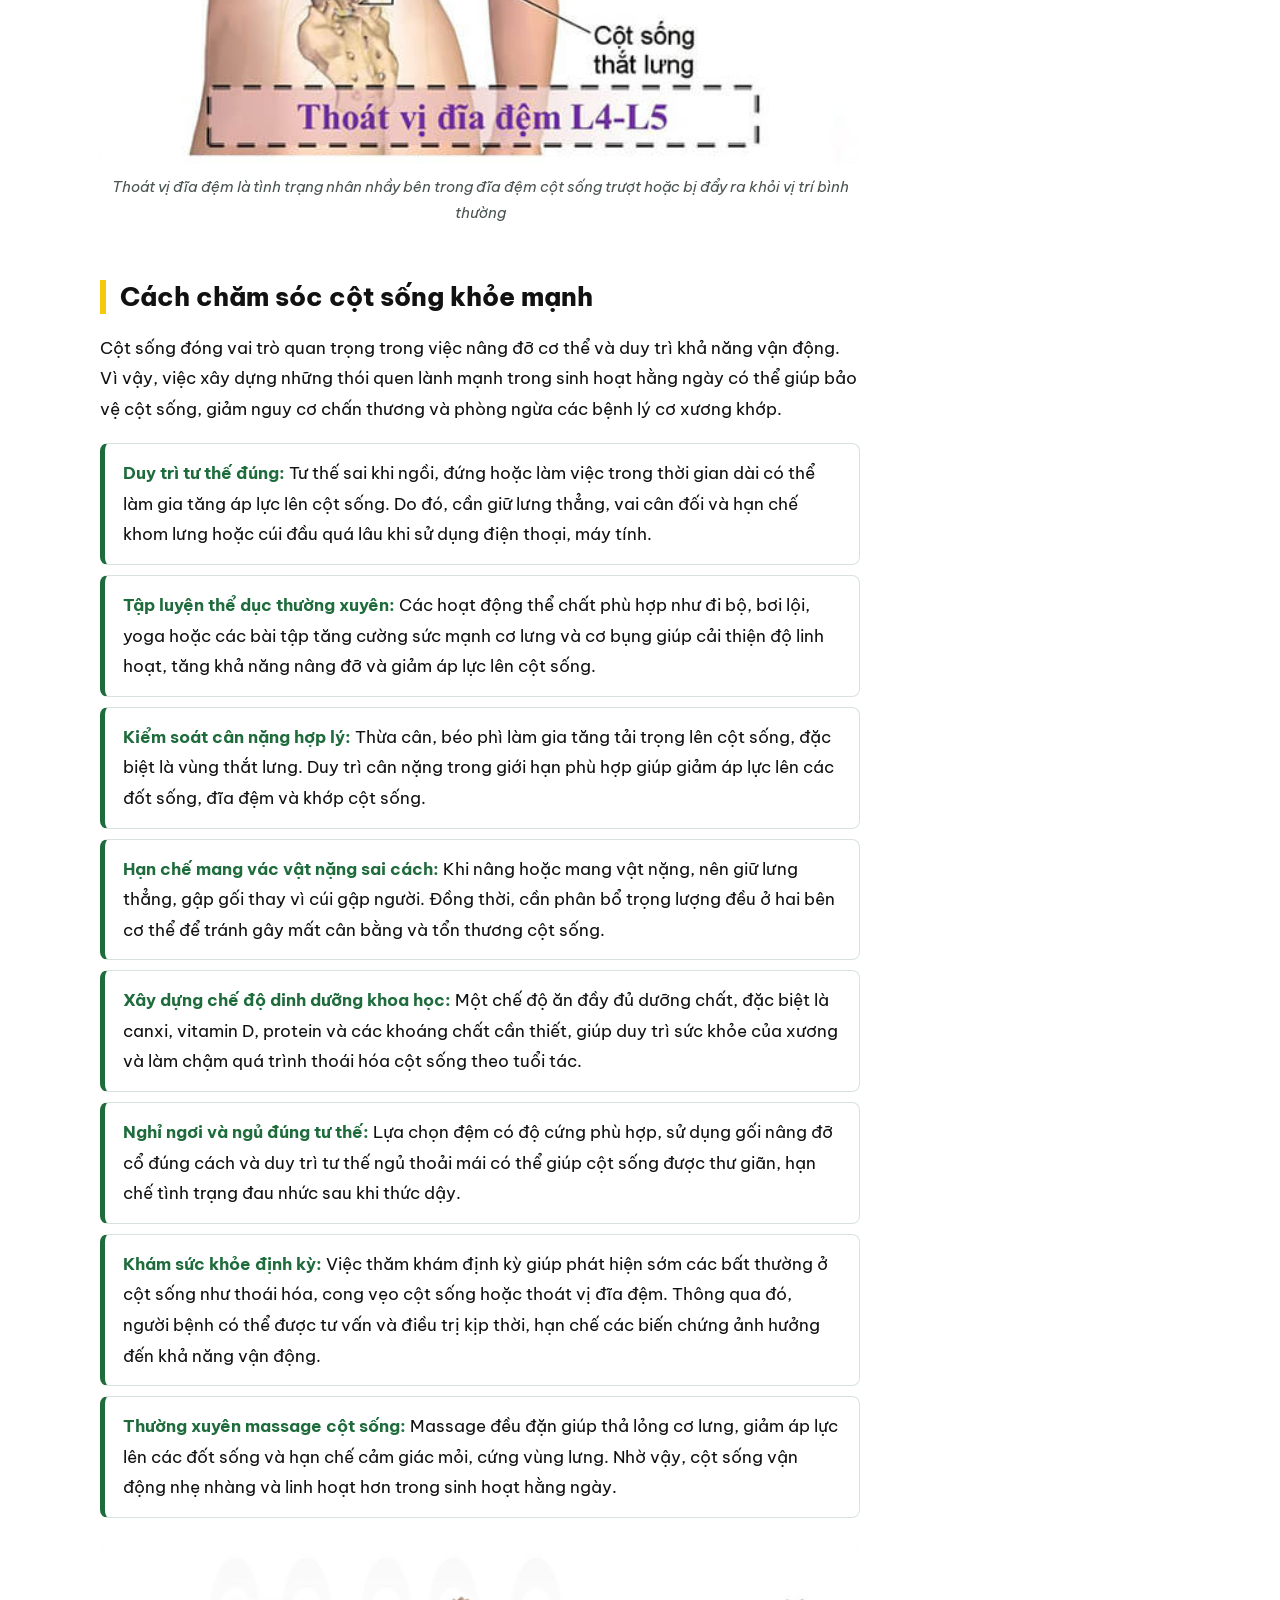
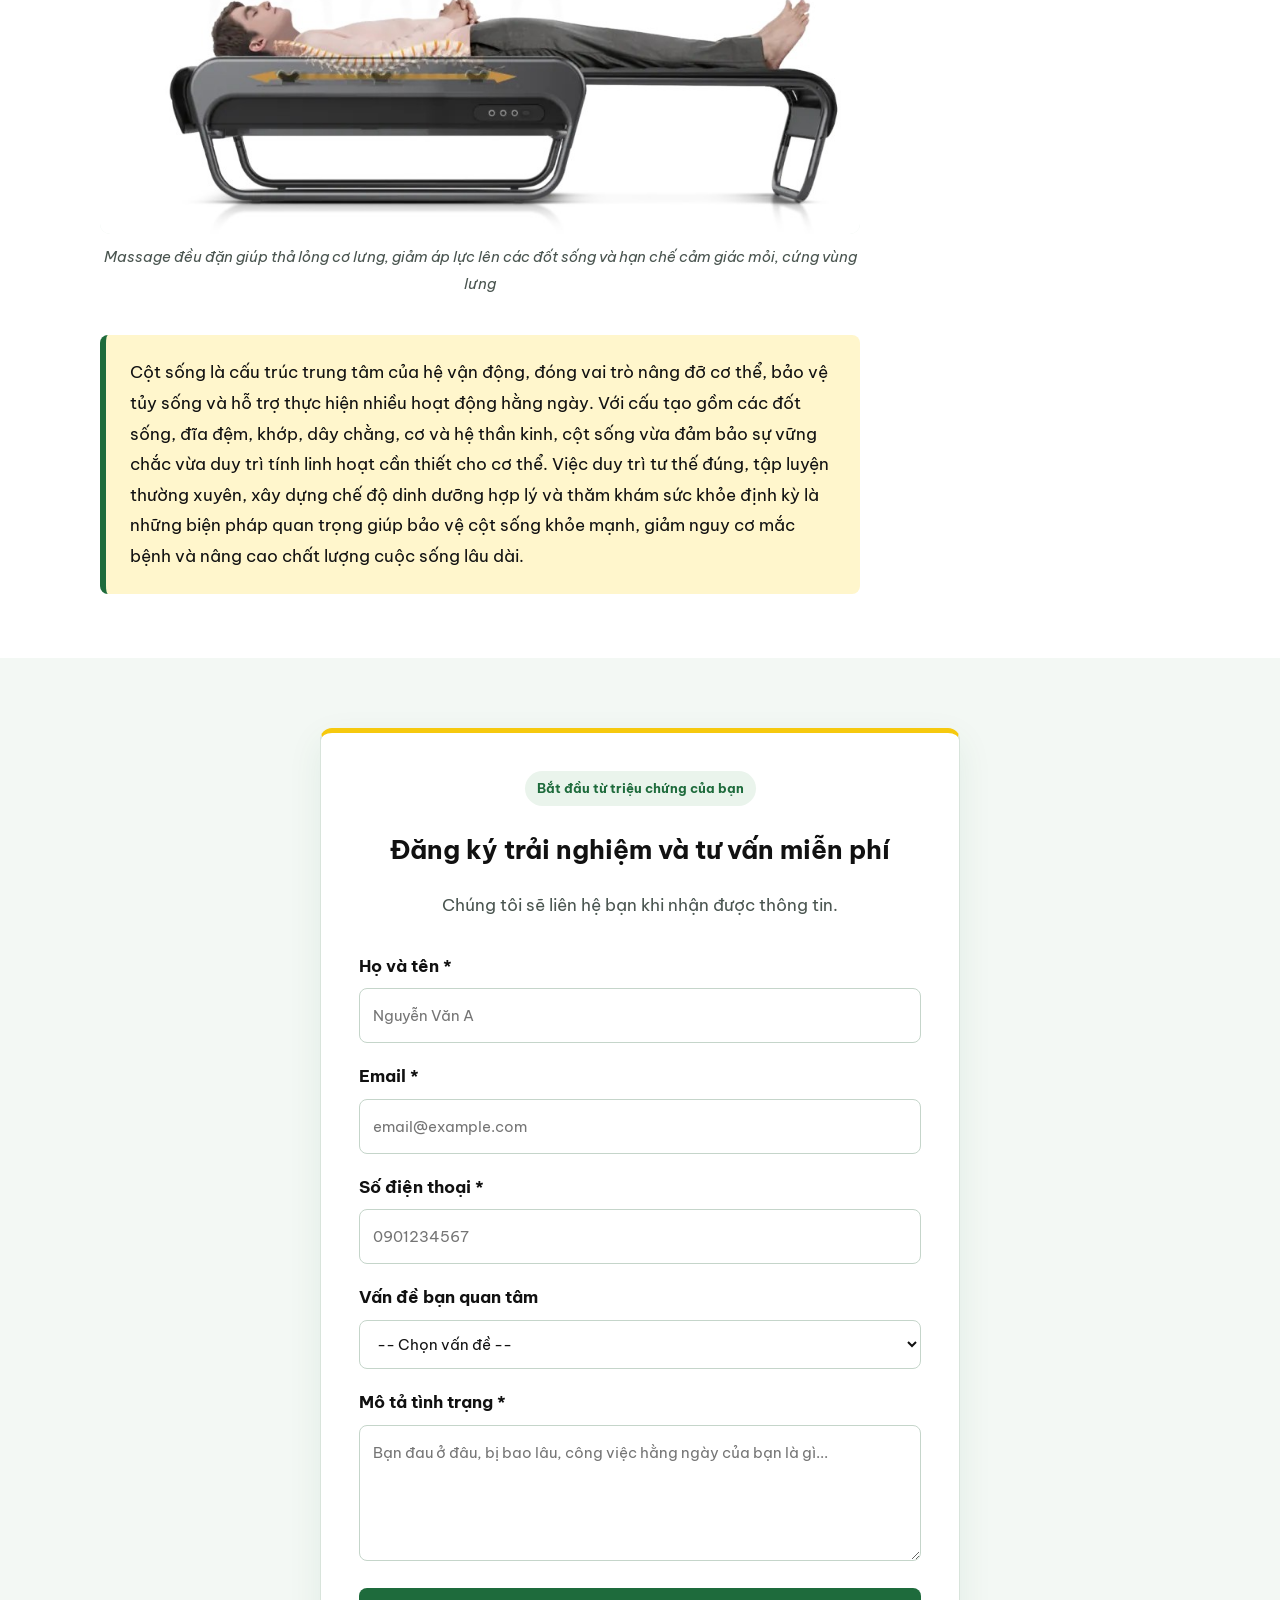
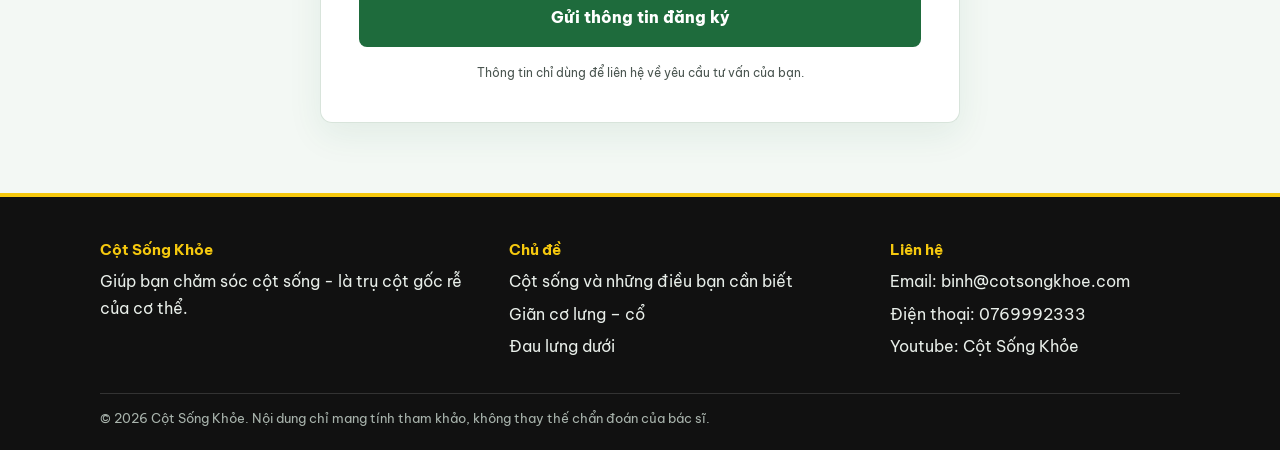
==== commit 1fe48d7f: "Update cot-song-va-nhung-dieu-ban-can-biet.html" ====
--- a/cot-song-va-nhung-dieu-ban-can-biet.html
+++ b/cot-song-va-nhung-dieu-ban-can-biet.html
@@ -56,7 +56,19 @@
 .defs li{padding:14px 18px;margin-bottom:10px;border:1px solid var(--line);border-left:5px solid var(--green);border-radius:8px;background:#fff}
 .defs.warn li{border-left-color:var(--yellow)}
 .defs strong{color:var(--green)}
-figure{margin:1.6em 0}
+.art{min-width:0}                 /* cho phép cột co lại trong grid, không bị ảnh đẩy rộng */
+figure{margin:1.6em 0;max-width:100%}
+.art figure img{
+  display:block;
+  width:100%;                     /* luôn vừa chiều rộng cột bài viết */
+  max-width:100%;
+  height:auto;                    /* giữ đúng tỉ lệ ảnh */
+  max-height:80vh;                /* không cao quá 80% chiều cao màn hình */
+  object-fit:contain;             /* không bị cắt hay méo ảnh */
+  margin:0 auto;
+  border-radius:10px;
+  background:var(--mint);
+}
 .fig{aspect-ratio:16/9;background:var(--mint);border:2px dashed #B9CDBF;border-radius:10px;display:grid;place-items:center;text-align:center;color:var(--muted);font-size:14px}
 .fig svg{width:44px;height:44px;margin-bottom:6px}
 figcaption{margin-top:10px;font-size:.88em;color:var(--muted);text-align:center;font-style:italic}
@@ -68,6 +80,8 @@
  .art{order:1}
  .chips{grid-template-columns:repeat(2,1fr)}
  .chips li:last-child{grid-column:1/-1}
+ .art figure img{max-height:60vh;border-radius:8px}
+ figcaption{font-size:.84em}
 }
 @media(prefers-reduced-motion:reduce){html{scroll-behavior:auto}}
 </style>
